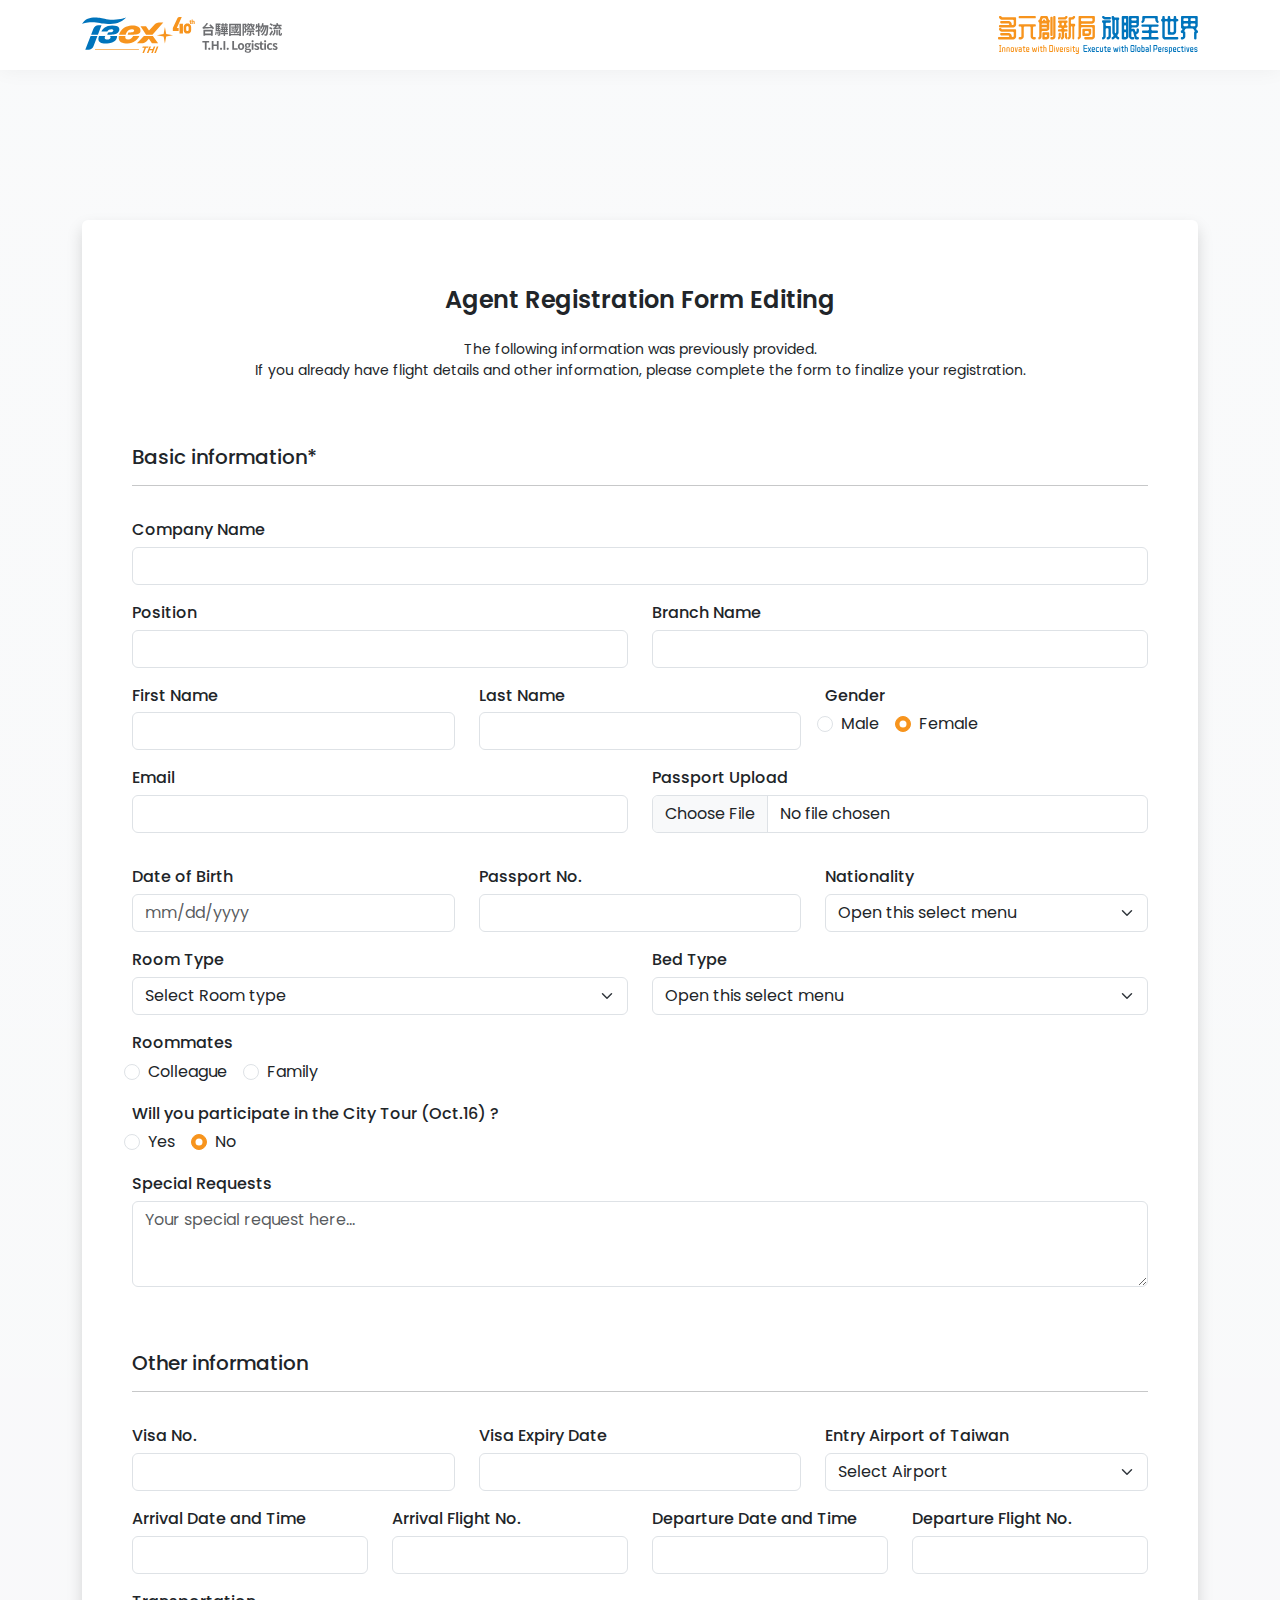
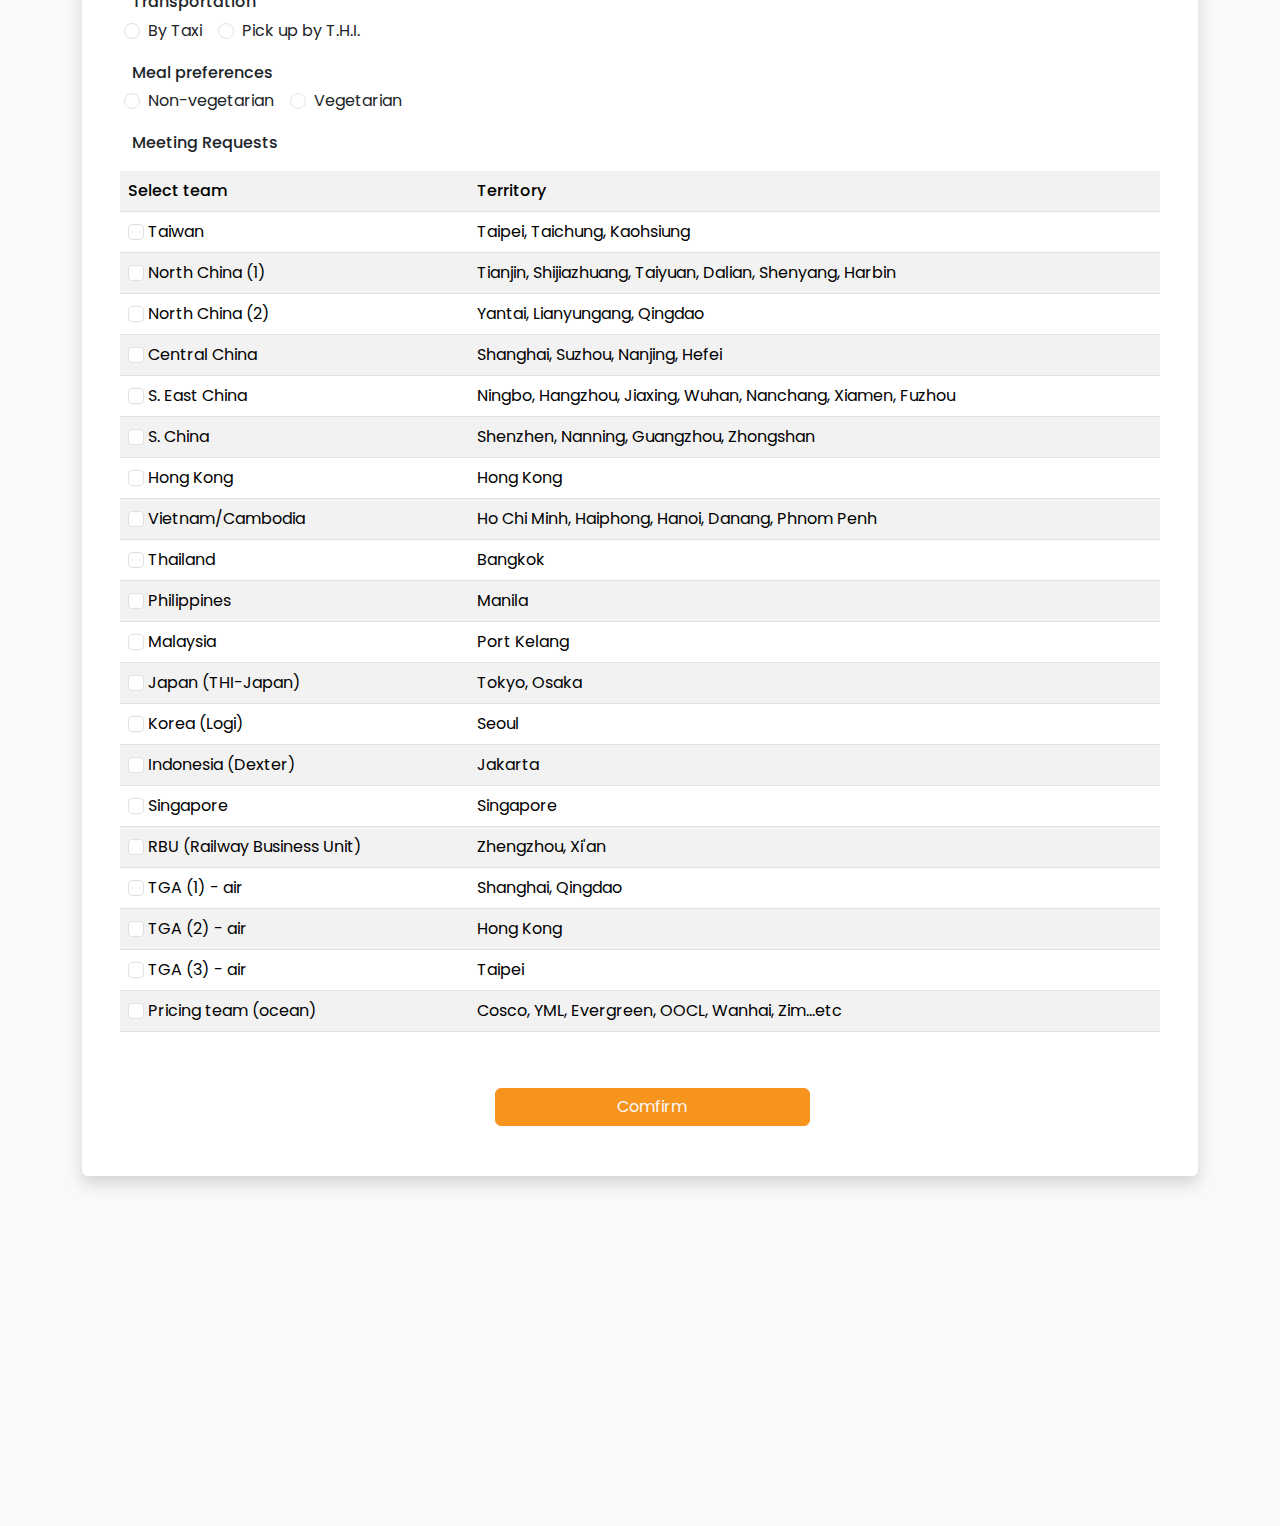
==== editing-1.html @ 72ff4d08 "modify index" ====
<!DOCTYPE html>
<html lang="en">
  <head>
    <meta charset="UTF-8" />
    <meta name="viewport" content="width=device-width, initial-scale=1.0" />
    <title>THI2024 - Agent Registration form</title>
    <!-- fontawesome -->
    <script
      src="https://kit.fontawesome.com/9142318aee.js"
      crossorigin="anonymous"
    ></script>
    <!-- Validate form -->
    <script type="text/javascript" src="plugins/validate.min.js"></script>
    <!-- date picker -->
    <link
      rel="stylesheet"
      href="https://code.jquery.com/ui/1.13.3/themes/base/jquery-ui.css"
    />
    <!-- Bootstrap JS and Popper.js -->
    <script src="https://cdn.jsdelivr.net/npm/@popperjs/core@2.11.6/dist/umd/popper.min.js"></script>
    <script src="https://cdn.jsdelivr.net/npm/bootstrap@5.3.0-alpha1/dist/js/bootstrap.min.js"></script>
    <!-- <link rel="stylesheet" href="/resources/demos/style.css" /> -->
    <script src="https://code.jquery.com/jquery-3.7.1.js"></script>
    <script src="https://code.jquery.com/ui/1.13.3/jquery-ui.js"></script>
    <!-- time picker -->
    <link
      rel="stylesheet"
      href="https://cdnjs.cloudflare.com/ajax/libs/jquery-datetimepicker/2.5.20/jquery.datetimepicker.min.css"
    />
    <script src="https://cdnjs.cloudflare.com/ajax/libs/jquery-datetimepicker/2.5.20/jquery.datetimepicker.full.min.js"></script>

    <!-- custom css -->
    <link rel="stylesheet" href="./style.css" />
    <script src="main.js" defer></script>
  </head>
  <body>
    <div class="wrapperRegis bg-light bg-gradient">
      <!-- Navbar -->
      <nav class="navbar bg-white py-3">
        <div class="container logo">
          <img src="./assets/logo-horizal.svg" alt="" />
          <div class="slogan">
            <img src="assets/slogan.svg" alt="" />
          </div>
        </div>
      </nav>
      <!-- Banner -->
      <div class="banner img-fluid object-fit-cover overflow-hidden">
        <img
          class="w-100"
          src="assets/Snipaste_2024-07-02_11-04-37.png"
          alt=""
        />
      </div>
      <!-- Form -->
      <div class="formSection container position-relative">
        <div class="frame rounded bg-white shadow">
          <!-- title & subtitle -->
          <div class="text">
            <h4 class="fw-semibold text-center pt-3">
              Agent Registration Form Editing
            </h4>
            <p class="text-center small pt-3 text">
              The following information was previously provided. <br />If you
              already have flight details and other information, please complete
              the form to finalize your registration.
            </p>
            <!-- Basic info -->
            <h5 class="pt-5">Basic information*</h5>
            <hr />

            <div class="basicInfo row">
              <!-- companyName -->
              <div class="companyName pt-3">
                <label for="companyName" class="col-12 form-label fw-medium"
                  >Company Name
                  <span
                    id="tooltip1"
                    data-bs-toggle="tooltip"
                    data-bs-placement="right"
                    title="請填寫全名"
                  >
                    <i class="fa-regular fa-circle-question"> </i></span
                ></label>

                <input
                  type="text"
                  id="companyName"
                  class="col-12 form-control"
                  required
                />
              </div>
              <!-- position -->
              <div class="position pt-3 col-12 col-md-6">
                <label for="position" class="form-label fw-medium"
                  >Position
                </label>
                <input type="text" id="position" class="col-12 form-control" />
              </div>
              <!-- Branch Name -->
              <div class="branchName pt-3 col-12 col-md-6 fw-medium">
                <label for="branchName" class="form-label">Branch Name </label>
                <input
                  type="text"
                  id="branchName"
                  class="col-12 form-control"
                  required
                />
              </div>
              <!-- First Name -->
              <div class="firstName pt-3 col-6 col-md-4">
                <label for="firstName" class="form-label fw-medium"
                  >First Name
                </label>
                <input
                  type="text"
                  id="firstName"
                  class="col-12 form-control"
                  required
                />
              </div>
              <!-- Last Name -->
              <div class="lastName pt-3 col-6 col-md-4">
                <label for="lastName" class="form-label fw-medium"
                  >Last Name
                </label>
                <input
                  type="text"
                  id="firstName"
                  class="form-control"
                  required
                />
              </div>
              <!-- Gender -->
              <div class="gender pt-3 col-12 col-md-4">
                <label for="gender" class="form-label fw-medium">Gender </label>

                <div class="d-flex">
                  <div class="form-check px-3">
                    <input
                      class="form-check-input p-1"
                      type="radio"
                      name="gender"
                      id="male"
                    />
                    <label class="form-check-label" for="male"> Male </label>
                  </div>
                  <div class="form-check">
                    <input
                      class="form-check-input p-1"
                      type="radio"
                      name="gender"
                      id="female"
                      checked
                    />
                    <label class="form-check-label" for="female">
                      Female
                    </label>
                  </div>
                </div>
              </div>
              <!-- Email -->
              <div class="email pt-3 col-12 col-md-6">
                <label for="firstName" class="form-label fw-medium"
                  >Email</label
                >
                <input
                  type="email"
                  id="firstName"
                  class="col-12 form-control"
                  required
                />
              </div>
              <!-- Passport Upload -->
              <div class="mb-3 pt-3 col-12 col-md-6">
                <label for="passportUpload" class="form-label fw-medium"
                  >Passport Upload</label
                >
                <input
                  class="form-control"
                  id="passportUpload"
                  type="file"
                  required
                />
              </div>
              <!-- birth -->
              <div class="email pt-3 col-6 col-md-4">
                <label for="birth" class="form-label fw-medium"
                  >Date of Birth</label
                >
                <input
                  type="text"
                  size="20"
                  class="datepicker col-12 form-control"
                  placeholder="mm/dd/yyyy"
                  required
                />
              </div>
              <!-- passport number -->
              <div class="passport pt-3 col-6 col-md-4">
                <label for="passport" class="form-label fw-medium"
                  >Passport No.</label
                >
                <input
                  type="text"
                  id="passport"
                  class="col-12 form-control"
                  required
                />
              </div>
              <!-- nationality -->
              <div class="nationality pt-3 col-12 col-md-4">
                <label for="nationality" class="form-label fw-medium"
                  >Nationality
                </label>
                <select class="form-select" aria-label="Small select example">
                  <option selected>Open this select menu</option>
                  <option value="1">One</option>
                  <option value="2">Two</option>
                  <option value="3">Three</option>
                </select>
              </div>
              <!-- room type -->
              <div class="roomType pt-3 col-12 col-md-6">
                <label for="roomType" class="form-label fw-medium"
                  >Room Type
                </label>
                <select
                  class="form-select form-select"
                  aria-label="Small select example"
                >
                  <option selected>Select Room type</option>
                  <option value="SingleRoomOcean210">
                    Single Room(Ocean View) USD$210
                  </option>
                  <option value="SingleRoomGarden160">
                    Single Room(Garden View) USD$160
                  </option>
                  <option value="SingleRoomOcean420">
                    Single Room(Ocean Suite) USD$420
                  </option>
                  <option value="DoubleRoomOcean230">
                    Double Room(Ocean View) USD$230
                  </option>
                  <option value="DoubleRoomOcean440">
                    Double Room(Ocean Suite) USD$440
                  </option>
                  <option value="TwinRoomGarden180">
                    Twin Room(Garden View) USD$180
                  </option>
                </select>
              </div>
              <!-- bed type -->
              <div class="bedType pt-3 col-12 col-md-6">
                <label for="bedType" class="form-label fw-medium"
                  >Bed Type
                </label>
                <select class="form-select" aria-label="Small select example">
                  <option selected>Open this select menu</option>
                  <option value="OneLargeBed">One Large Bed</option>
                  <option value="TwinBeds">Twin Beds (+USD $60)</option>
                </select>
              </div>
              <!-- roommate -->
              <div class="roommate pt-3 col-12">
                <label for="roommate" class="form-label fw-medium"
                  >Roommates
                </label>
                <div class="d-flex">
                  <div class="form-check px-3">
                    <input
                      class="form-check-input p-1 wrap"
                      type="radio"
                      name="roommate"
                      id="colleague"
                    />
                    <label
                      class="form-check-label noPaddings flex-wrap"
                      for="colleague"
                    >
                      Colleague
                    </label>

                    <div id="colleagueName">
                      <p class="pt-2">
                        <i class="fa-solid fa-circle-exclamation"> </i>
                        Please enter the name on the passport
                      </p>
                      <input
                        class="form-control"
                        type="text"
                        placeholder="Colleague Name"
                      />
                    </div>
                  </div>
                  <div class="form-check">
                    <input
                      class="form-check-input p-1"
                      type="radio"
                      name="roommate"
                      id="family"
                      value="family"
                    />
                    <label
                      class="form-check-label noPaddings flex-wrap"
                      for="family"
                    >
                      Family
                    </label>
                    <a
                      href="#"
                      class="card-link text-primary"
                      data-bs-toggle="modal"
                      data-bs-target="#exampleModal"
                    >
                      <button
                        type="button"
                        class="btn backBtn btn-outline-primary"
                        id="addFamilyBtn"
                        style="display: none"
                      >
                        Add Family
                      </button>
                    </a>

                    <!-- add family - modal -->
                    <div
                      class="modal fade"
                      id="exampleModal"
                      tabindex="-1"
                      aria-labelledby="exampleModalLabel"
                      aria-hidden="true"
                    >
                      <div class="modal-dialog">
                        <div class="modal-content">
                          <div class="modal-header">
                            <button
                              type="button"
                              class="btn-close"
                              data-bs-dismiss="modal"
                              aria-label="Close"
                            ></button>
                          </div>
                          <div class="modal-body p-3">
                            <h2
                              class="modal-title fs-5 text-center pt-3 fw-semibold"
                              id="exampleModalLabel"
                            >
                              Add new family member
                            </h2>
                            <div class="line w-50 mx-auto mt-3"></div>
                            <p class="text-center text-body-tertiary pt-3">
                              Please fill in the information for accompanying
                              family members.
                            </p>
                            <!-- F-First Name -->
                            <div class="firstName pt-3 col-6">
                              <label
                                for="F-firstName"
                                class="form-label fw-medium"
                                >First Name
                              </label>
                              <input
                                type="text"
                                id="F-firstName"
                                class="col-12 form-control"
                                required
                              />
                            </div>
                            <!-- F-Last Name -->
                            <div class="lastName pt-3 col-6">
                              <label
                                for="F-lastName"
                                class="form-label fw-medium"
                                >Last Name
                              </label>
                              <input
                                type="text"
                                id="F-firstName"
                                class="form-control"
                                required
                              />
                            </div>
                            <!-- F-Gender -->
                            <div class="gender pt-3 col-12">
                              <label for="F-gender" class="form-label fw-medium"
                                >Gender
                              </label>

                              <div class="d-flex">
                                <div class="form-check px-3">
                                  <input
                                    class="form-check-input p-1"
                                    type="radio"
                                    name="F-gender"
                                    id="F-male"
                                  />
                                  <label class="form-check-label" for="F-male">
                                    Male
                                  </label>
                                </div>
                                <div class="form-check">
                                  <input
                                    class="form-check-input p-1"
                                    type="radio"
                                    name="F-gender"
                                    id="F-female"
                                  />
                                  <label
                                    class="form-check-label"
                                    for="F-female"
                                  >
                                    Female
                                  </label>
                                </div>
                              </div>
                            </div>
                            <!-- F-Email -->
                            <div class="email pt-3 col-12 col-md-6">
                              <label
                                for="F-firstName"
                                class="form-label fw-medium"
                                >Email</label
                              >
                              <input
                                type="email"
                                id="F-firstName"
                                class="col-12 form-control"
                                required
                              />
                            </div>
                            <!-- F-Passport Upload -->
                            <div class="mb-3 pt-3 col-12">
                              <label
                                for="F-passportUpload"
                                class="form-label fw-medium"
                                >Passport Upload</label
                              >
                              <input
                                class="form-control"
                                id="F-passportUpload"
                                type="file"
                                required
                              />
                            </div>
                            <!-- F-birth -->
                            <div class="email pt-3 col-12">
                              <label for="F-birth" class="form-label fw-medium"
                                >Date of Birth</label
                              >
                              <input
                                type="text"
                                size="20"
                                class="datepicker col-12 form-control"
                                placeholder="mm/dd/yyyy"
                                required
                              />
                            </div>
                            <!-- F-passport number -->
                            <div class="passport pt-3 col-6 col-md-4">
                              <label
                                for="F-passport"
                                class="form-label fw-medium"
                                >Passport No.</label
                              >
                              <input
                                type="text"
                                id="F-passport"
                                class="col-12 form-control"
                                required
                              />
                            </div>
                            <!-- F-nationality -->
                            <div class="nationality pt-3 col-12 col-md-4">
                              <label
                                for="F-nationality"
                                class="form-label fw-medium"
                                >Nationality
                              </label>
                              <select
                                class="form-select"
                                aria-label="Small select example"
                              >
                                <option selected>Open this select menu</option>
                                <option value="1">One</option>
                                <option value="2">Two</option>
                                <option value="3">Three</option>
                              </select>
                            </div>
                            <!-- F-participate -->
                            <div class="participate pt-3 col-12">
                              <label
                                for="F-participate"
                                class="form-label fw-medium"
                                >Will you participate in the City Tour (Oct.16)
                                ?
                              </label>

                              <div class="d-flex">
                                <div class="form-check px-3">
                                  <input
                                    class="form-check-input p-1"
                                    type="radio"
                                    name="F-participate"
                                    id="F-radioYes"
                                  />
                                  <label
                                    class="form-check-label noPaddings"
                                    for="F-radioYes"
                                  >
                                    Yes
                                  </label>
                                </div>
                                <div class="form-check">
                                  <input
                                    class="form-check-input p-1"
                                    type="radio"
                                    name="F-participate"
                                    id="F-radioNo"
                                  />
                                  <label
                                    class="form-check-label noPaddings"
                                    for="F-radioNo"
                                  >
                                    No
                                  </label>
                                </div>
                              </div>
                            </div>

                            <!-- F-request -->
                            <div class="mb-3 pt-3">
                              <label
                                for="F-exampleFormControlTextarea1"
                                class="form-label fw-medium"
                                >Special Requests</label
                              >
                              <textarea
                                class="form-control"
                                id="F-exampleFormControlTextarea1"
                                rows="3"
                                placeholder="Your special request here..."
                              ></textarea>
                            </div>
                            <!-- F-Visa no. -->
                            <div class="visanum pt-3 col-12 col-md-4">
                              <label
                                for="F-visaNum"
                                class="form-label fw-medium"
                                >Visa No.
                              </label>
                              <input
                                type="text"
                                id="F-visaNum"
                                class="form-control"
                              />
                            </div>
                            <!-- F-Visa expiration -->
                            <div class="expiration pt-3 col-6 col-md-4">
                              <label
                                for="F-visaExpiration"
                                class="form-label fw-medium"
                                >Visa Expiry Date</label
                              >
                              <input
                                type="text"
                                id="F-visaExpiration"
                                size="20"
                                class="form-control datepicker"
                              />
                            </div>
                            <!-- F-Entry airport of Vietnam immigration -->
                            <div class="nationality pt-3 col-12">
                              <label
                                for="F-entryAirport"
                                class="form-label fw-medium"
                                >Entry Airport of Taiwan</label
                              >
                              <select
                                id="F-entryAirport"
                                class="form-select"
                                aria-label="Small select example"
                              >
                                <option selected>Select Airport</option>
                                <option value="TPE">
                                  TPE: TAIPEI-CHIANG KAI SHEK
                                </option>
                                <option value="TSA">
                                  TSA: UNG SHAN - TAIPEI CITY
                                </option>
                              </select>
                            </div>
                            <!-- F-arrival date and time-->
                            <div class="arrivalTime pt-3 col-12">
                              <label
                                for="F-arrivalDateTime"
                                class="form-label w-100 fw-medium"
                                >Arrival Date and Time</label
                              >
                              <input
                                class="form-control datetimepicker"
                                type="text"
                              />
                            </div>
                            <!-- arrival flight no.-->
                            <div class="arrival pt-3 col-12">
                              <label
                                for="F-arrivalFlight"
                                class="form-label fw-medium"
                                >Arrival Flight No.</label
                              >
                              <input
                                type="text"
                                id="F-arrivalFlight"
                                size="20"
                                class="form-control"
                              />
                            </div>
                            <!-- Departure date and time-->
                            <div class="departureTime pt-3 col-12">
                              <label
                                for="F-departureDateTime"
                                class="form-label fw-medium"
                                >Departure Date and Time</label
                              >
                              <input
                                type="text"
                                id="F-departureDateTime"
                                class="form-control datetimepicker"
                              />
                            </div>
                            <!-- Departure flight no.-->
                            <div class="departure pt-3 col-12">
                              <label
                                for="F-departureFlight"
                                class="form-label w-100 fw-medium"
                                >Departure Flight No.</label
                              >
                              <input
                                type="text"
                                id="F-departureFlight"
                                size="20"
                                class="form-control"
                              />
                            </div>
                            <!-- transportation options-->
                            <div class="transportation pt-3 col-12">
                              <label
                                for="F-transportation"
                                class="form-label fw-medium"
                                >Transportation</label
                              >
                              <span
                                id="F-tooltip1"
                                data-bs-toggle="tooltip"
                                data-bs-placement="right"
                                title="It usually takes about 20 minutes from Da Nang Airport to Resort by taxi."
                              >
                                <i class="fa-regular fa-circle-question"></i>
                              </span>

                              <div class="d-flex">
                                <div class="form-check px-3">
                                  <input
                                    class="form-check-input p-1"
                                    type="radio"
                                    name="F-transportation"
                                    id="F-taxi"
                                  />
                                  <label
                                    class="form-check-label noPaddings"
                                    for="F-taxi"
                                    >By Taxi</label
                                  >
                                </div>
                                <div class="form-check">
                                  <input
                                    class="form-check-input p-1"
                                    type="radio"
                                    name="F-transportation"
                                    id="F-THI"
                                  />
                                  <label
                                    class="form-check-label noPaddings"
                                    for="F-THI"
                                    >Pick up by T.H.I.</label
                                  >
                                </div>
                              </div>
                            </div>

                            <!-- Meal preferences-->
                            <div class="transportation pt-3 col-12">
                              <label
                                for="F-transportation fw-medium"
                                class="form-label fw-medium"
                                >Meal preferences</label
                              >
                              <div class="d-flex">
                                <div class="form-check px-3">
                                  <input
                                    class="form-check-input p-1"
                                    type="radio"
                                    name="F-mealPreferences"
                                    id="F-nonVegetarian"
                                  />
                                  <label
                                    class="form-check-label noPaddings"
                                    for="F-nonVegetarian"
                                    >Non-vegetarian</label
                                  >
                                </div>
                                <div class="form-check">
                                  <input
                                    class="form-check-input p-1"
                                    type="radio"
                                    name="F-mealPreferences"
                                    id="F-vegetarian"
                                  />
                                  <label
                                    class="form-check-label noPaddings"
                                    for="F-vegetarian"
                                    >Vegetarian</label
                                  >
                                </div>
                              </div>
                            </div>
                          </div>
                          <div class="modal-footer">
                            <button
                              type="button"
                              class="btn btn-secondary text-white"
                              data-bs-dismiss="modal"
                            >
                              Close
                            </button>
                            <button
                              type="button"
                              class="btn btn-primary text-white"
                            >
                              Add
                            </button>
                          </div>
                        </div>
                      </div>
                    </div>
                  </div>
                </div>
              </div>

              <!-- participate -->
              <div class="participate pt-3 col-12">
                <label for="participate" class="form-label fw-medium"
                  >Will you participate in the City Tour (Oct.16) ?
                </label>

                <div class="d-flex">
                  <div class="form-check px-3">
                    <input
                      class="form-check-input p-1"
                      type="radio"
                      name="participate"
                      id="radioYes"
                    />
                    <label class="form-check-label noPaddings" for="radioYes">
                      Yes
                    </label>
                  </div>
                  <div class="form-check">
                    <input
                      class="form-check-input p-1"
                      type="radio"
                      name="participate"
                      id="radioNo"
                      checked
                    />
                    <label class="form-check-label noPaddings" for="radioNo">
                      No
                    </label>
                  </div>
                </div>
              </div>

              <!-- request -->
              <div class="mb-3 pt-3">
                <label
                  for="exampleFormControlTextarea1"
                  class="form-label fw-medium"
                  >Special Requests</label
                >
                <textarea
                  class="form-control"
                  id="exampleFormControlTextarea1"
                  rows="3"
                  placeholder="Your special request here..."
                ></textarea>
              </div>
            </div>
          </div>
          <!-- other info -->
          <div class="text">
            <!-- progress -->
            <!-- Other info -->
            <h5 class="pt-5">Other information</h5>
            <hr />
            <div class="otherInfo row">
              <!-- Visa no. -->
              <div class="visanum pt-3 col-12 col-md-4">
                <label for="visaNum" class="form-label fw-medium"
                  >Visa No.
                </label>
                <input type="text" id="visaNum" class="form-control" />
              </div>
              <!-- Visa expiration -->
              <div class="expiration pt-3 col-6 col-md-4">
                <label for="visaExpiration" class="form-label fw-medium"
                  >Visa Expiry Date</label
                >
                <input
                  type="text"
                  id="visaExpiration"
                  size="20"
                  class="form-control datepicker"
                />
              </div>
              <!-- Entry airport of Vietnam immigration -->
              <div class="nationality pt-3 col-12 col-md-4">
                <label for="entryAirport" class="form-label fw-medium"
                  >Entry Airport of Taiwan</label
                >
                <select
                  id="entryAirport"
                  class="form-select"
                  aria-label="Small select example"
                >
                  <option selected>Select Airport</option>
                  <option value="TPE">TPE: TAIPEI-CHIANG KAI SHEK</option>
                  <option value="TSA">TSA: UNG SHAN - TAIPEI CITY</option>
                </select>
              </div>
              <!-- arrival date and time-->
              <div class="arrivalTime pt-3 col-6 col-lg-3">
                <label for="arrivalDateTime" class="form-label w-100 fw-medium"
                  >Arrival Date and Time</label
                >
                <input
                  class="form-control datetimepicker"
                  type="text"
                  class="form-control"
                />
              </div>
              <!-- arrival flight no.-->
              <div class="arrival pt-3 col-6 col-lg-3">
                <label for="arrivalFlight" class="form-label fw-medium"
                  >Arrival Flight No.</label
                >
                <input
                  type="text"
                  id="arrivalFlight"
                  size="20"
                  class="form-control"
                />
              </div>
              <!-- Departure date and time-->
              <div class="departureTime pt-3 col-6 col-lg-3">
                <label for="departureDateTime" class="form-label fw-medium"
                  >Departure Date and Time</label
                >
                <input
                  type="text"
                  id="departureDateTime"
                  class="form-control datetimepicker"
                />
              </div>
              <!-- Departure flight no.-->
              <div class="departure pt-3 col-6 col-lg-3">
                <label for="departureFlight" class="form-label w-100 fw-medium"
                  >Departure Flight No.</label
                >
                <input
                  type="text"
                  id="departureFlight"
                  size="20"
                  class="form-control"
                />
              </div>
              <!-- transportation options-->
              <div class="transportation pt-3 col-12">
                <label for="transportation" class="form-label fw-medium"
                  >Transportation</label
                >
                <span
                  id="tooltip1"
                  data-bs-toggle="tooltip"
                  data-bs-placement="right"
                  title="It usually takes about 20 minutes from Da Nang Airport to Resort by taxi."
                >
                  <i class="fa-regular fa-circle-question"></i>
                </span>

                <div class="d-flex">
                  <div class="form-check px-3">
                    <input
                      class="form-check-input p-1"
                      type="radio"
                      name="transportation"
                      id="taxi"
                    />
                    <label class="form-check-label noPaddings" for="taxi"
                      >By Taxi</label
                    >
                  </div>
                  <div class="form-check">
                    <input
                      class="form-check-input p-1"
                      type="radio"
                      name="transportation"
                      id="THI"
                    />
                    <label class="form-check-label noPaddings" for="THI"
                      >Pick up by T.H.I.</label
                    >
                  </div>
                </div>
              </div>

              <!-- Meal preferences-->
              <div class="transportation pt-3 col-12">
                <label
                  for="transportation fw-medium"
                  class="form-label fw-medium"
                  >Meal preferences</label
                >
                <div class="d-flex">
                  <div class="form-check px-3">
                    <input
                      class="form-check-input p-1"
                      type="radio"
                      name="mealPreferences"
                      id="nonVegetarian"
                    />
                    <label
                      class="form-check-label noPaddings"
                      for="nonVegetarian"
                      >Non-vegetarian</label
                    >
                  </div>
                  <div class="form-check">
                    <input
                      class="form-check-input p-1"
                      type="radio"
                      name="mealPreferences"
                      id="vegetarian"
                    />
                    <label class="form-check-label noPaddings" for="vegetarian"
                      >Vegetarian</label
                    >
                  </div>
                </div>
              </div>
              <!-- Meeting Requests-->

              <p class="pt-3 col-12 fw-medium">Meeting Requests</p>
              <table class="MeetingRequests table table-striped mb-5">
                <tr>
                  <th class="fw-medium">Select team</th>
                  <th class="fw-medium">Territory</th>
                </tr>
                <tr>
                  <td>
                    <label class="checkbox-label">
                      <input
                        class="form-check-input"
                        type="checkbox"
                        name="team"
                        value="Taiwan"
                      />
                      Taiwan
                    </label>
                  </td>
                  <td>Taipei, Taichung, Kaohsiung</td>
                </tr>
                <tr>
                  <td>
                    <label class="checkbox-label">
                      <input
                        class="form-check-input"
                        type="checkbox"
                        name="team"
                        value="North China (1)"
                      />
                      North China (1)
                    </label>
                  </td>
                  <td>
                    Tianjin, Shijiazhuang, Taiyuan, Dalian, Shenyang, Harbin
                  </td>
                </tr>
                <tr>
                  <td>
                    <label class="checkbox-label inp-cbx">
                      <input
                        class="form-check-input"
                        type="checkbox"
                        name="team"
                        value="North China (2)"
                      />
                      North China (2)
                    </label>
                  </td>
                  <td>Yantai, Lianyungang, Qingdao</td>
                </tr>
                <tr>
                  <td>
                    <label class="checkbox-label">
                      <input
                        class="form-check-input"
                        type="checkbox"
                        name="team"
                        value="Central China"
                      />
                      Central China
                    </label>
                  </td>
                  <td>Shanghai, Suzhou, Nanjing, Hefei</td>
                </tr>
                <tr>
                  <td>
                    <label class="checkbox-label">
                      <input
                        class="form-check-input"
                        type="checkbox"
                        name="team"
                        value="S. East China"
                      />
                      S. East China
                    </label>
                  </td>
                  <td>
                    Ningbo, Hangzhou, Jiaxing, Wuhan, Nanchang, Xiamen, Fuzhou
                  </td>
                </tr>
                <tr>
                  <td>
                    <label class="checkbox-label">
                      <input
                        class="form-check-input"
                        type="checkbox"
                        name="team"
                        value="S. China"
                      />
                      S. China
                    </label>
                  </td>
                  <td>Shenzhen, Nanning, Guangzhou, Zhongshan</td>
                </tr>
                <tr>
                  <td>
                    <label class="checkbox-label">
                      <input
                        class="form-check-input"
                        type="checkbox"
                        name="team"
                        value="Hong Kong"
                      />
                      Hong Kong
                    </label>
                  </td>
                  <td>Hong Kong</td>
                </tr>
                <tr>
                  <td>
                    <label class="checkbox-label">
                      <input
                        class="form-check-input"
                        type="checkbox"
                        name="team"
                        value="Vietnam/Cambodia"
                      />
                      Vietnam/Cambodia
                    </label>
                  </td>
                  <td>Ho Chi Minh, Haiphong, Hanoi, Danang, Phnom Penh</td>
                </tr>
                <tr>
                  <td>
                    <label class="checkbox-label">
                      <input
                        class="form-check-input"
                        type="checkbox"
                        name="team"
                        value="Thailand"
                      />
                      Thailand
                    </label>
                  </td>
                  <td>Bangkok</td>
                </tr>
                <tr>
                  <td>
                    <label class="checkbox-label">
                      <input
                        class="form-check-input"
                        type="checkbox"
                        name="team"
                        value="Philippines"
                      />
                      Philippines
                    </label>
                  </td>
                  <td>Manila</td>
                </tr>
                <tr>
                  <td>
                    <label class="checkbox-label">
                      <input
                        class="form-check-input"
                        type="checkbox"
                        name="team"
                        value="Malaysia"
                      />
                      Malaysia
                    </label>
                  </td>
                  <td>Port Kelang</td>
                </tr>
                <tr>
                  <td>
                    <label class="checkbox-label">
                      <input
                        class="form-check-input"
                        type="checkbox"
                        name="team"
                        value="Japan (THI-Japan)"
                      />
                      Japan (THI-Japan)
                    </label>
                  </td>
                  <td>Tokyo, Osaka</td>
                </tr>
                <tr>
                  <td>
                    <label class="checkbox-label">
                      <input
                        class="form-check-input"
                        type="checkbox"
                        name="team"
                        value="Korea (Logi)"
                      />
                      Korea (Logi)
                    </label>
                  </td>
                  <td>Seoul</td>
                </tr>
                <tr>
                  <td>
                    <label class="checkbox-label">
                      <input
                        class="form-check-input"
                        type="checkbox"
                        name="team"
                        value="Indonesia (Dexter)"
                      />
                      Indonesia (Dexter)
                    </label>
                  </td>
                  <td>Jakarta</td>
                </tr>
                <tr>
                  <td>
                    <label class="checkbox-label">
                      <input
                        class="form-check-input"
                        type="checkbox"
                        name="team"
                        value="Singapore"
                      />
                      Singapore
                    </label>
                  </td>
                  <td>Singapore</td>
                </tr>
                <tr>
                  <td>
                    <label class="checkbox-label">
                      <input
                        class="form-check-input"
                        type="checkbox"
                        name="team"
                        value="RBU (Railway Business Unit)"
                      />
                      RBU (Railway Business Unit)
                    </label>
                  </td>
                  <td>Zhengzhou, Xi'an</td>
                </tr>
                <tr>
                  <td>
                    <label class="checkbox-label">
                      <input
                        class="form-check-input"
                        type="checkbox"
                        name="team"
                        value="TGA (1) - air"
                      />
                      TGA (1) - air
                    </label>
                  </td>
                  <td>Shanghai, Qingdao</td>
                </tr>
                <tr>
                  <td>
                    <label class="checkbox-label">
                      <input
                        class="form-check-input"
                        type="checkbox"
                        name="team"
                        value="TGA (2) - air"
                      />
                      TGA (2) - air
                    </label>
                  </td>
                  <td>Hong Kong</td>
                </tr>
                <tr>
                  <td>
                    <label class="checkbox-label">
                      <input
                        class="form-check-input"
                        type="checkbox"
                        name="team"
                        value="TGA (3) - air"
                      />
                      TGA (3) - air
                    </label>
                  </td>
                  <td>Taipei</td>
                </tr>
                <tr>
                  <td>
                    <label class="checkbox-label">
                      <input
                        class="form-check-input"
                        type="checkbox"
                        name="team"
                        value="Pricing team (ocean)"
                      />
                      Pricing team (ocean)
                    </label>
                  </td>
                  <td>Cosco, YML, Evergreen, OOCL, Wanhai, Zim...etc</td>
                </tr>
              </table>
              <!-- btn - continue -->
              <a
                class="links"
                href="register-website-agent-registration-3.html"
                ><button
                  type="button"
                  class="allBtn mx-auto btn btn-primary text-light mt-2 col-12"
                >
                  Comfirm
                </button></a
              >
            </div>
            <!-- learn more - APP -->
            <div
              class="modal fade"
              id="exampleModal"
              tabindex="-1"
              aria-labelledby="exampleModalLabel"
              aria-hidden="true"
            >
              <div class="modal-dialog">
                <div class="modal-content">
                  <div class="modal-header">
                    <button
                      type="button"
                      class="btn-close"
                      data-bs-dismiss="modal"
                      aria-label="Close"
                    ></button>
                  </div>
                  <div class="modal-body p-3">
                    <h1
                      class="modal-title fs-5 text-center pt-3 fw-semibold"
                      id="exampleModalLabel"
                    >
                      Confirm submission of the form?
                    </h1>
                    <p class="text-center text-body-tertiary pt-3"></p>
                    <div class="d-flex gap-2 pb-4">
                      <button
                        class="backBtn w-50 mx-auto btn btn-outline-primary mt-2 col-2"
                        type="button"
                        data-bs-dismiss="modal"
                        aria-label="Close"
                      >
                        Back
                      </button>

                      <a class="links" href="editing-2.html"
                        ><button
                          type="button"
                          class="mx-auto btn btn-primary text-light mt-2 col-12"
                        >
                          Submit
                        </button></a
                      >
                    </div>
                  </div>
                </div>
              </div>
            </div>
          </div>
        </div>
      </div>
    </div>
  </body>
</html>
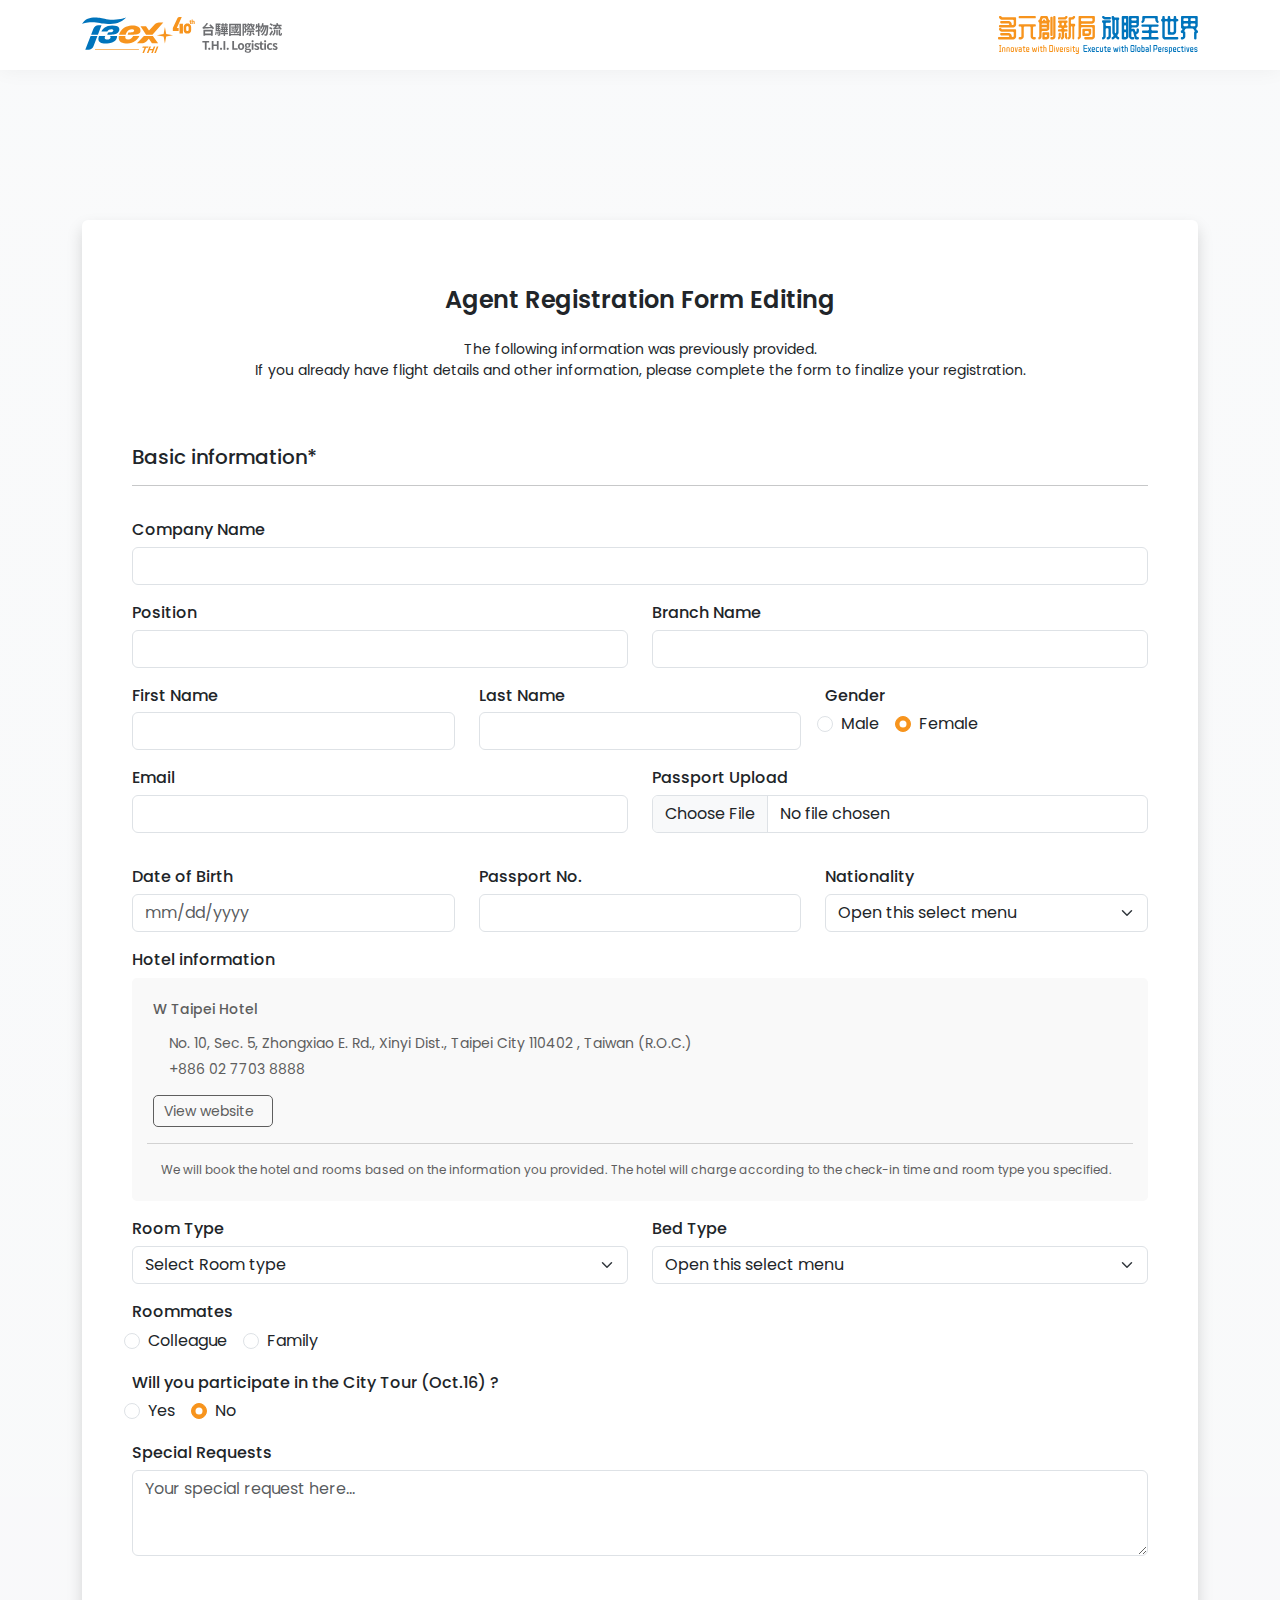
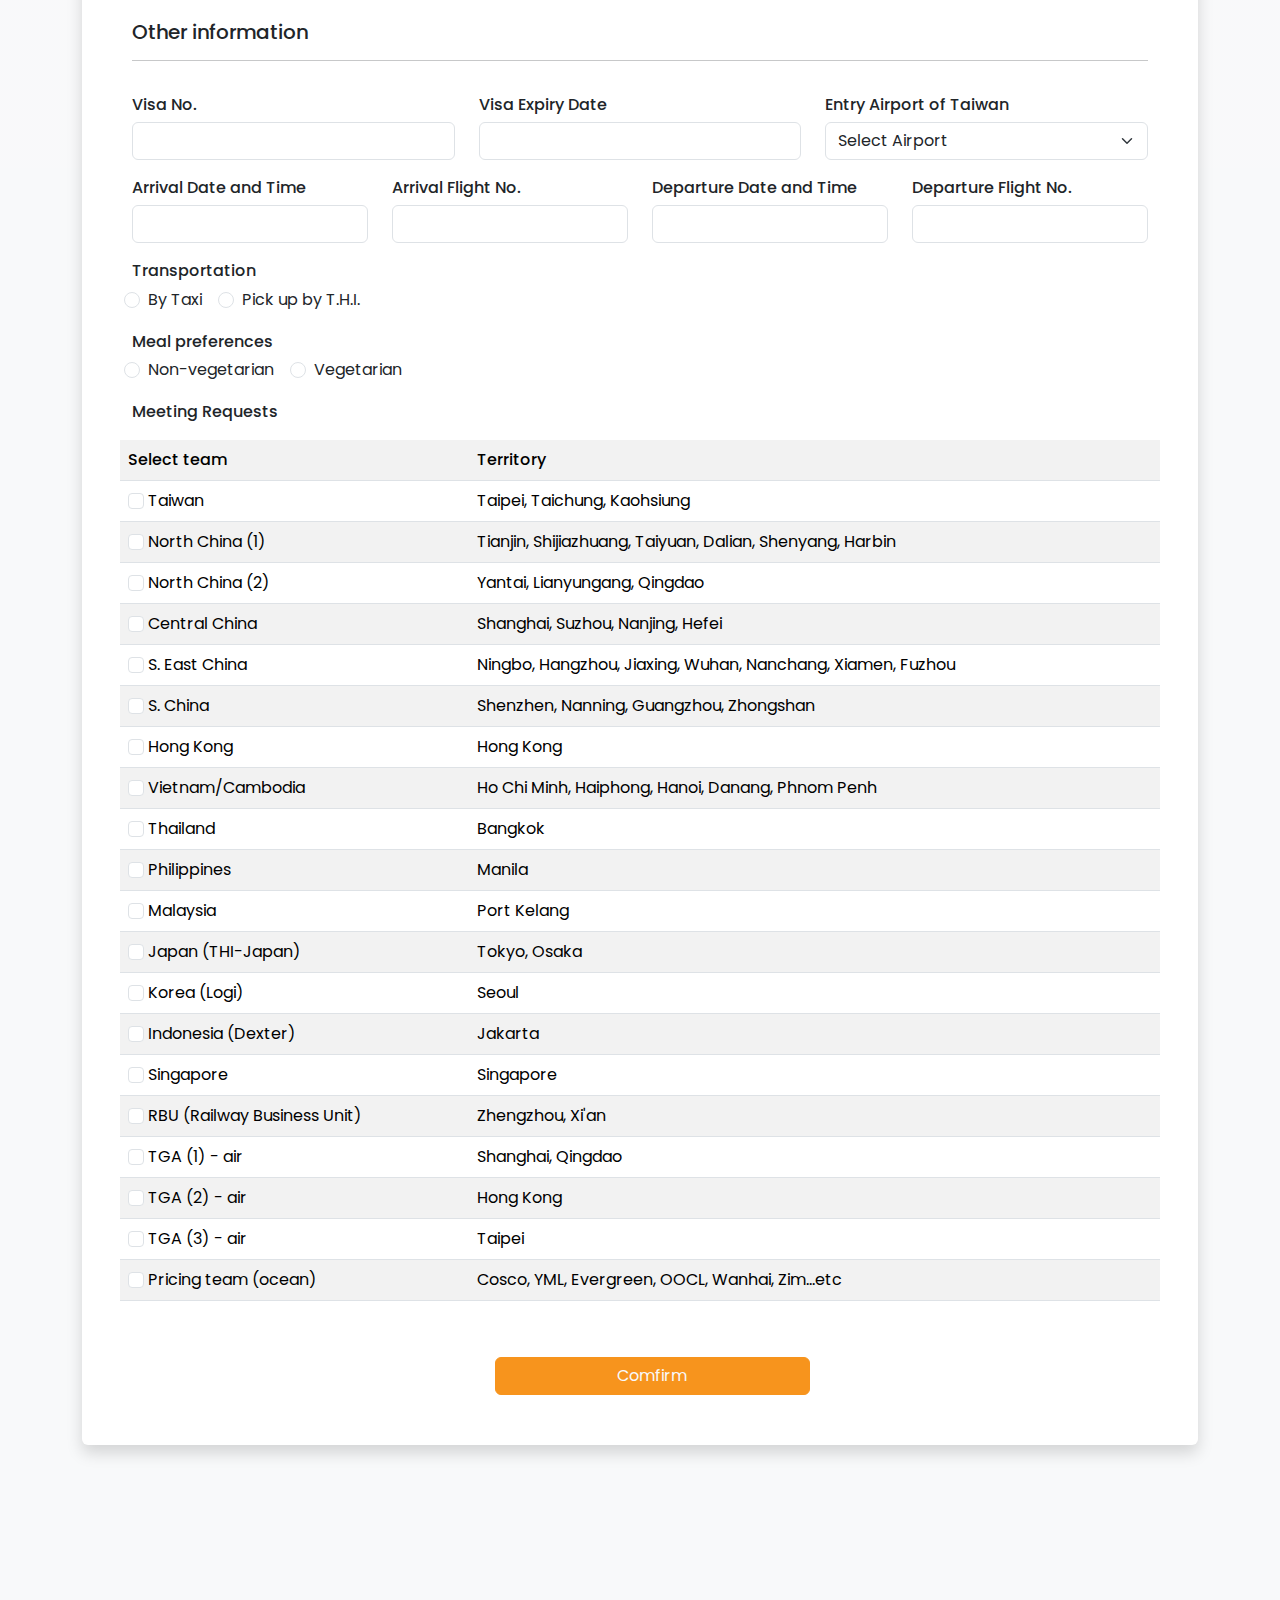
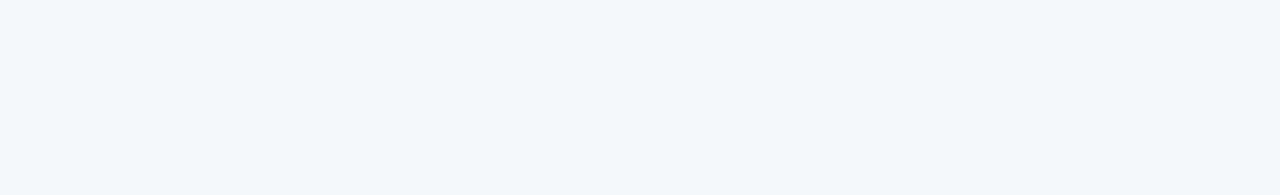
==== commit 19b17235: "adding information of hotel" ====
--- a/editing-1.html
+++ b/editing-1.html
@@ -28,7 +28,19 @@
       href="https://cdnjs.cloudflare.com/ajax/libs/jquery-datetimepicker/2.5.20/jquery.datetimepicker.min.css"
     />
     <script src="https://cdnjs.cloudflare.com/ajax/libs/jquery-datetimepicker/2.5.20/jquery.datetimepicker.full.min.js"></script>
-
+    <script
+      src="https://cdnjs.cloudflare.com/ajax/libs/layui/2.9.14/layui.js"
+      integrity="sha512-atGK5XdUVO4syaFNK47RNn70V3ToFBZLGyyEqtjmmnr+WnOdGJKQX73OEdKhpjbpWvqx+1+BpXvJVufNJXRbhQ=="
+      crossorigin="anonymous"
+      referrerpolicy="no-referrer"
+    ></script>
+    <link
+      rel="stylesheet"
+      href="https://cdnjs.cloudflare.com/ajax/libs/layui/2.9.14/css/layui.css"
+      integrity="sha512-YL3el60sSycKIM/ld2Vf1bD4qd3JvBJ0+y4Ra/rOdZrin7FC+ng3JSu2yGHddZ6m+npECxE4BCw76sGnH9PyWw=="
+      crossorigin="anonymous"
+      referrerpolicy="no-referrer"
+    />
     <!-- custom css -->
     <link rel="stylesheet" href="./style.css" />
     <script src="main.js" defer></script>
@@ -220,6 +232,29 @@
                   <option value="3">Three</option>
                 </select>
               </div>
+              <!-- Hotel info -->
+              <div class="pt-3 col-12 col-md-12 fw-medium">
+                <p>Hotel information</p>
+                <div class="hotelframe">
+                  <p class="fw-medium pb-2">W Taipei Hotel</p>
+                  <p>
+                    <i class="fa-solid fa-location-dot pe-3"></i>No. 10, Sec. 5,
+                    Zhongxiao E. Rd., Xinyi Dist., Taipei City 110402 , Taiwan
+                    (R.O.C.)
+                  </p>
+                  <p>
+                    <i class="fa-solid fa-phone-flip pe-3"></i>+886 02 7703 8888
+                  </p>
+                  <a href="#"><p class="viewBtn mt-3">View website</p></a>
+                  <hr />
+                  <p style="font-size: 12px">
+                    <i class="fa-solid fa-circle-exclamation pe-2"></i>We will
+                    book the hotel and rooms based on the information you
+                    provided. The hotel will charge according to the check-in
+                    time and room type you specified.
+                  </p>
+                </div>
+              </div>
               <!-- room type -->
               <div class="roomType pt-3 col-12 col-md-6">
                 <label for="roomType" class="form-label fw-medium"
@@ -591,14 +626,15 @@
                               </select>
                             </div>
                             <!-- F-arrival date and time-->
-                            <div class="arrivalTime pt-3 col-12">
-                              <label
-                                for="F-arrivalDateTime"
+                            <div class="arrivalTime pt-3 col-6 col-lg-3">
+                              <label
+                                for="arrivalDateTime"
                                 class="form-label w-100 fw-medium"
                                 >Arrival Date and Time</label
                               >
                               <input
-                                class="form-control datetimepicker"
+                                id="datetime"
+                                class="form-control"
                                 type="text"
                               />
                             </div>
@@ -617,16 +653,16 @@
                               />
                             </div>
                             <!-- Departure date and time-->
-                            <div class="departureTime pt-3 col-12">
-                              <label
-                                for="F-departureDateTime"
+                            <div class="DepartureTime pt-3 col-6 col-lg-3">
+                              <label
+                                for="departureDateTime"
                                 class="form-label fw-medium"
                                 >Departure Date and Time</label
                               >
                               <input
                                 type="text"
-                                id="F-departureDateTime"
-                                class="form-control datetimepicker"
+                                id="datetime"
+                                class="form-control"
                               />
                             </div>
                             <!-- Departure flight no.-->
@@ -843,11 +879,7 @@
                 <label for="arrivalDateTime" class="form-label w-100 fw-medium"
                   >Arrival Date and Time</label
                 >
-                <input
-                  class="form-control datetimepicker"
-                  type="text"
-                  class="form-control"
-                />
+                <input id="datetime" class="form-control" type="text" />
               </div>
               <!-- arrival flight no.-->
               <div class="arrival pt-3 col-6 col-lg-3">
@@ -862,15 +894,11 @@
                 />
               </div>
               <!-- Departure date and time-->
-              <div class="departureTime pt-3 col-6 col-lg-3">
+              <div class="DepartureTime pt-3 col-6 col-lg-3">
                 <label for="departureDateTime" class="form-label fw-medium"
                   >Departure Date and Time</label
                 >
-                <input
-                  type="text"
-                  id="departureDateTime"
-                  class="form-control datetimepicker"
-                />
+                <input type="text" id="datetime" class="form-control" />
               </div>
               <!-- Departure flight no.-->
               <div class="departure pt-3 col-6 col-lg-3">
@@ -1252,9 +1280,7 @@
                 </tr>
               </table>
               <!-- btn - continue -->
-              <a
-                class="links"
-                href="register-website-agent-registration-3.html"
+              <a class="links" href="register-website-agent-registration-3.html"
                 ><button
                   type="button"
                   class="allBtn mx-auto btn btn-primary text-light mt-2 col-12"
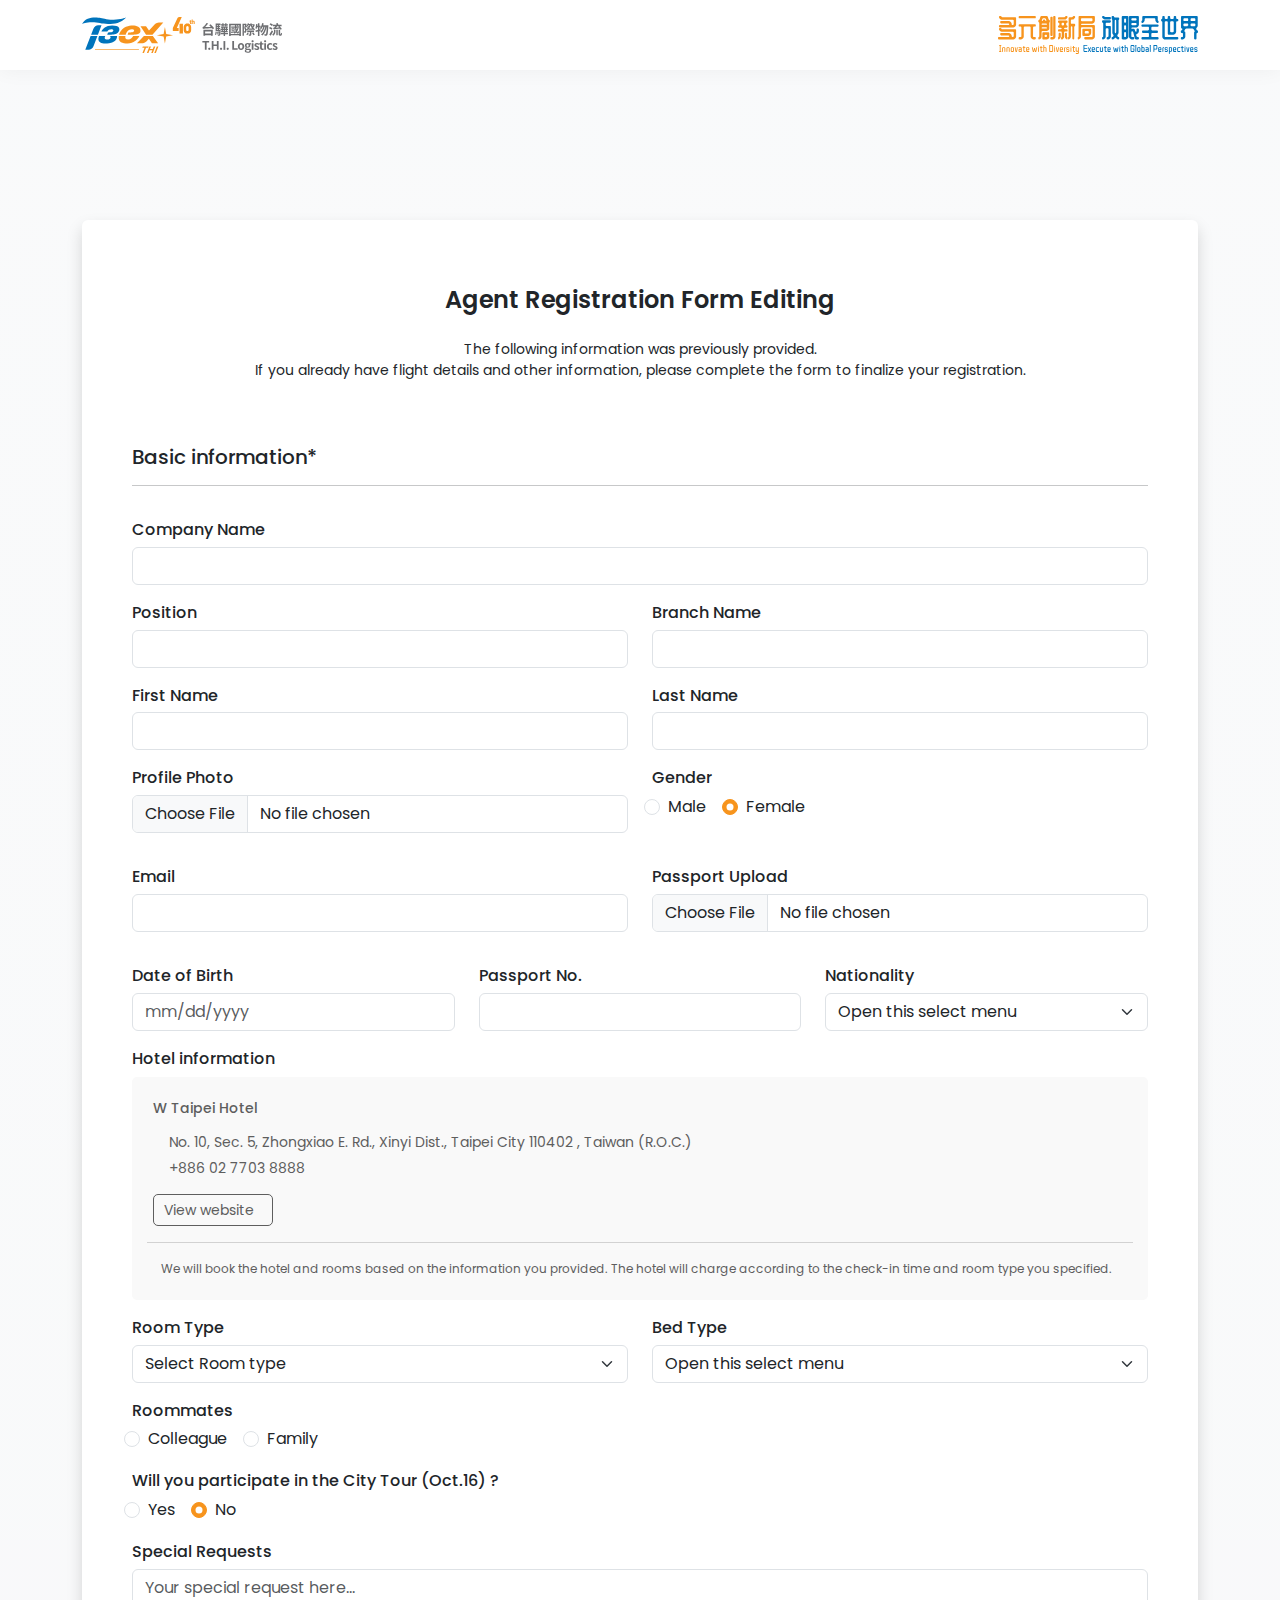
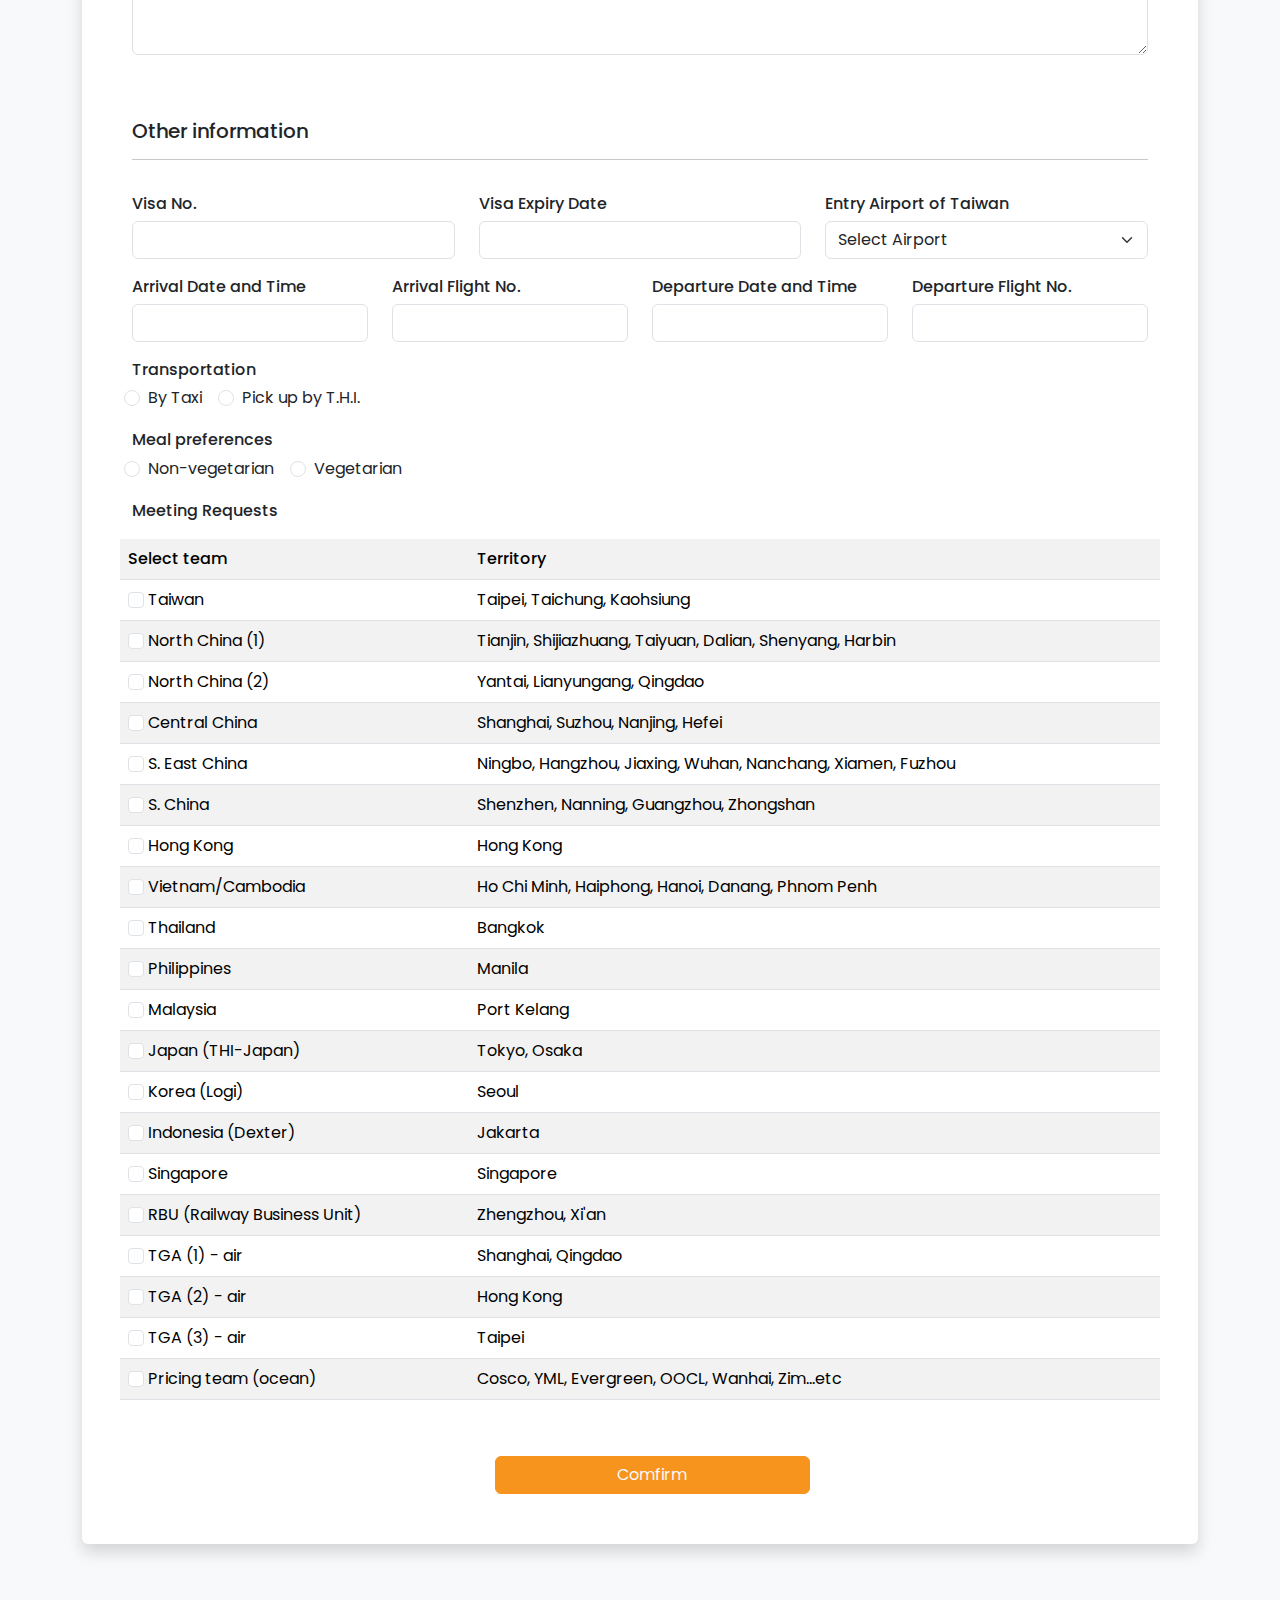
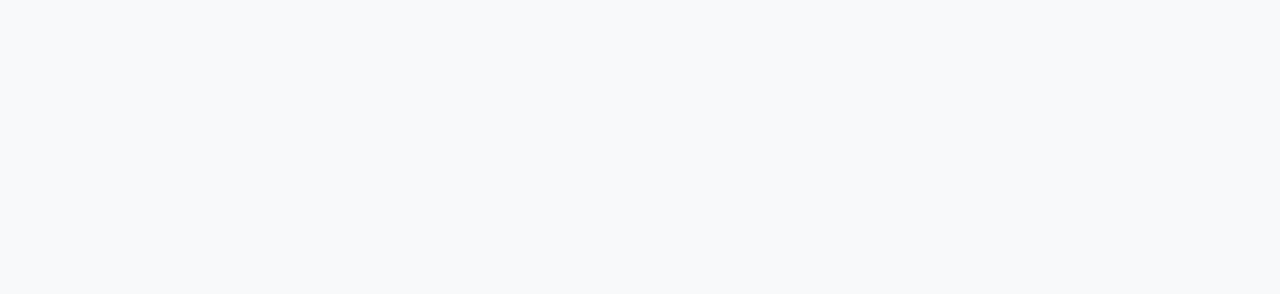
==== commit 8be6e58e: "adding profile photo" ====
--- a/editing-1.html
+++ b/editing-1.html
@@ -120,7 +120,7 @@
                 />
               </div>
               <!-- First Name -->
-              <div class="firstName pt-3 col-6 col-md-4">
+              <div class="firstName pt-3 col-6">
                 <label for="firstName" class="form-label fw-medium"
                   >First Name
                 </label>
@@ -132,7 +132,7 @@
                 />
               </div>
               <!-- Last Name -->
-              <div class="lastName pt-3 col-6 col-md-4">
+              <div class="lastName pt-3 col-6">
                 <label for="lastName" class="form-label fw-medium"
                   >Last Name
                 </label>
@@ -140,6 +140,18 @@
                   type="text"
                   id="firstName"
                   class="form-control"
+                  required
+                />
+              </div>
+              <!-- Photo upload -->
+              <div class="mb-3 pt-3 col-12 col-md-6">
+                <label for="photoUpload" class="form-label fw-medium"
+                  >Profile Photo</label
+                >
+                <input
+                  class="form-control"
+                  id="photoUpload"
+                  type="file"
                   required
                 />
               </div>
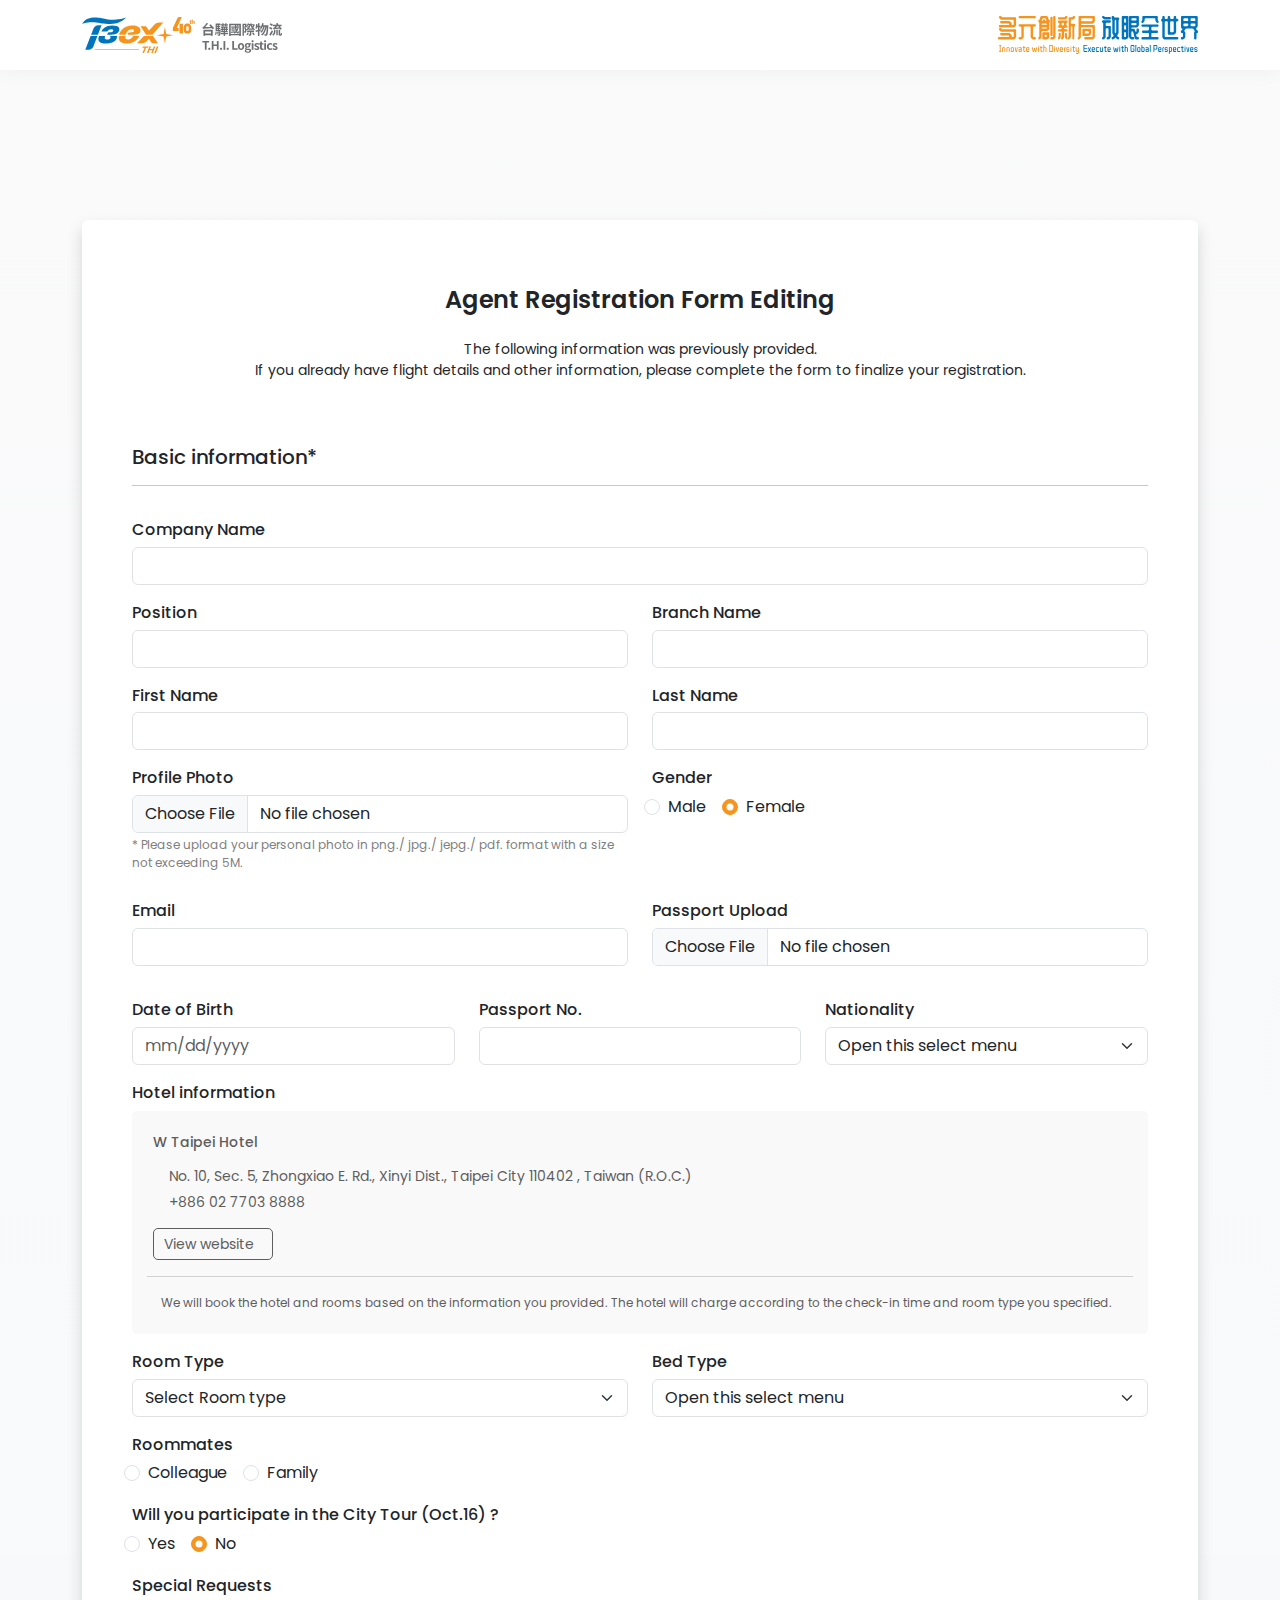
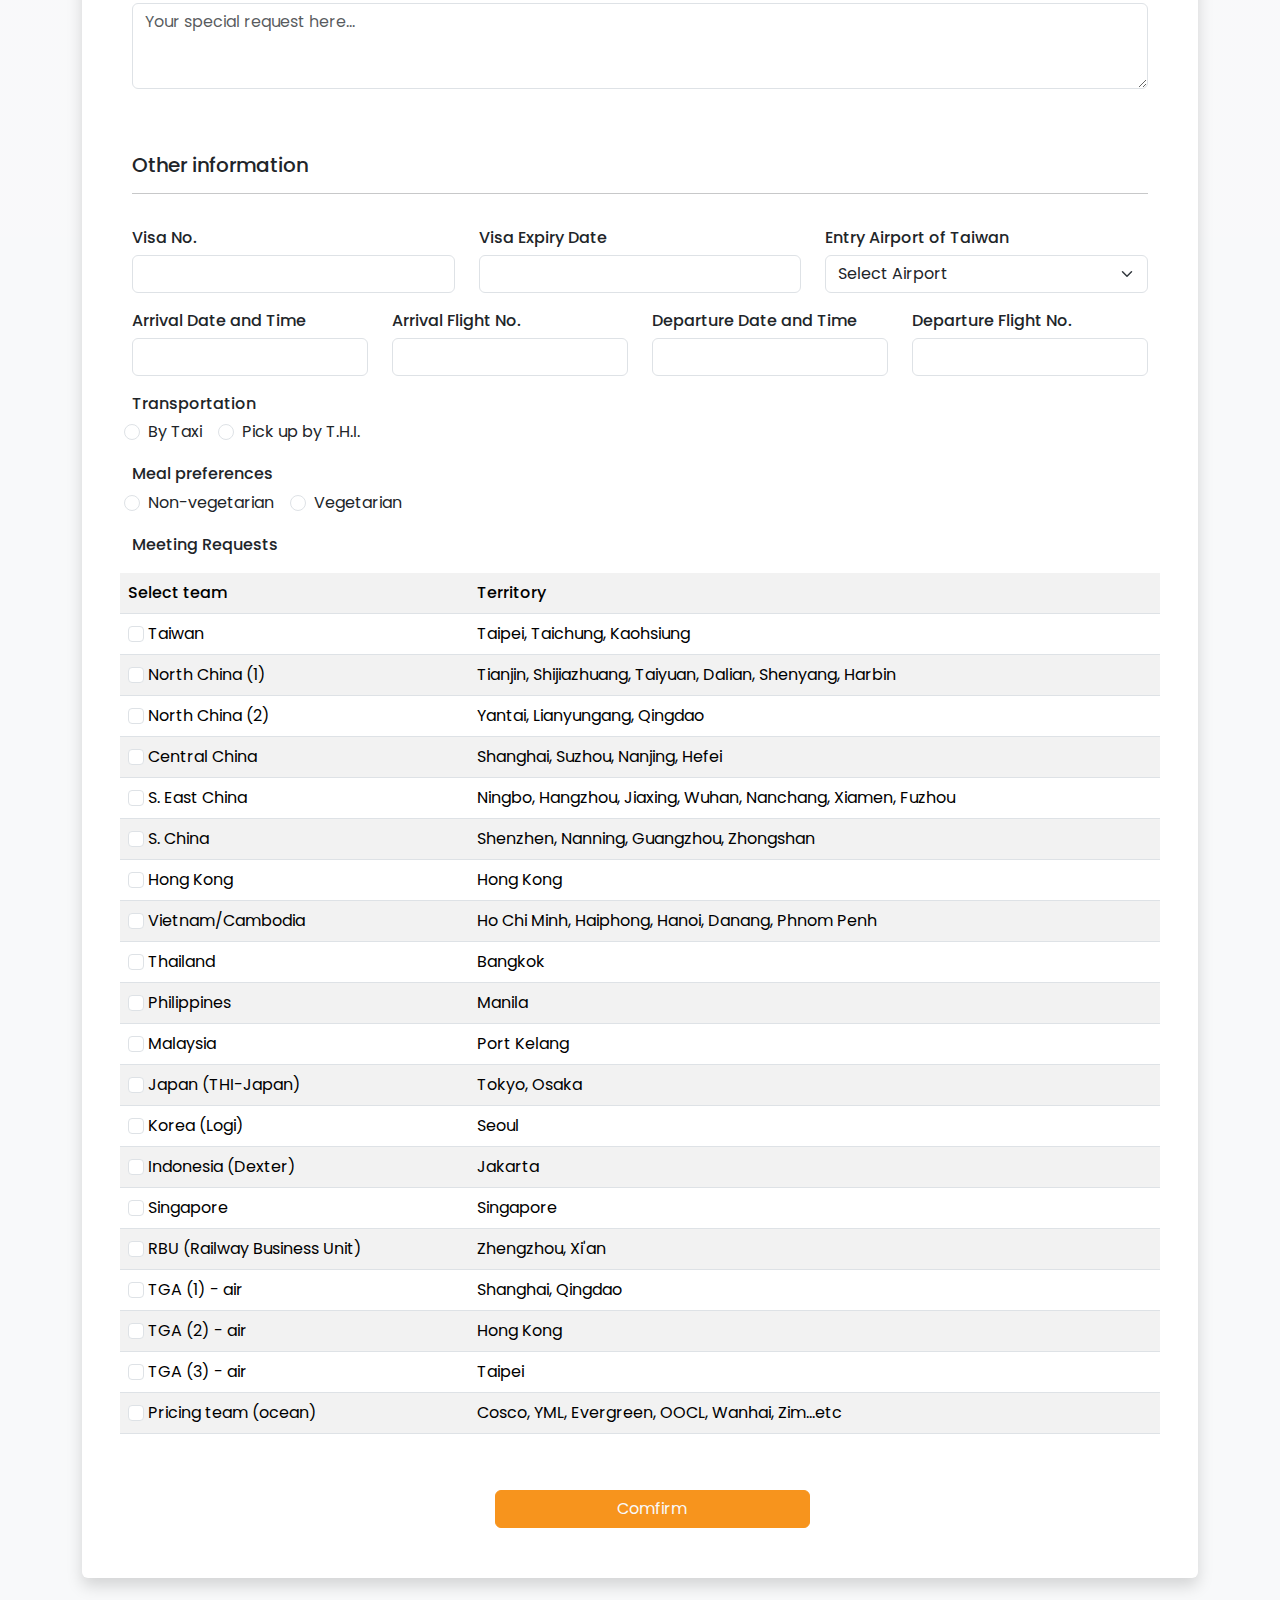
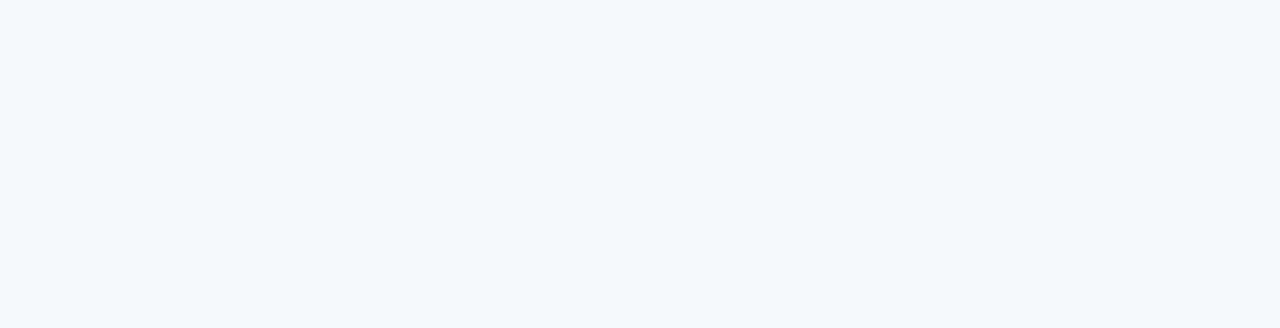
==== commit c1d67d23: "the rule of the profile photo upload" ====
--- a/editing-1.html
+++ b/editing-1.html
@@ -146,14 +146,32 @@
               <!-- Photo upload -->
               <div class="mb-3 pt-3 col-12 col-md-6">
                 <label for="photoUpload" class="form-label fw-medium"
-                  >Profile Photo</label
-                >
+                  >Profile Photo
+                  <span
+                    id="tooltip3"
+                    data-bs-toggle="tooltip"
+                    data-bs-placement="right"
+                    title="The photo will be used for the guest introduction."
+                  >
+                    <i class="fa-regular fa-circle-question"></i> </span
+                ></label>
                 <input
                   class="form-control"
                   id="photoUpload"
                   type="file"
                   required
                 />
+                <p
+                  style="
+                    font-size: 12px;
+                    padding-top: 3px;
+                    color: gray;
+                    margin-bottom: -5px;
+                  "
+                >
+                  * Please upload your personal photo in png./ jpg./ jepg./ pdf.
+                  format with a size not exceeding 5M.
+                </p>
               </div>
               <!-- Gender -->
               <div class="gender pt-3 col-12 col-md-4">
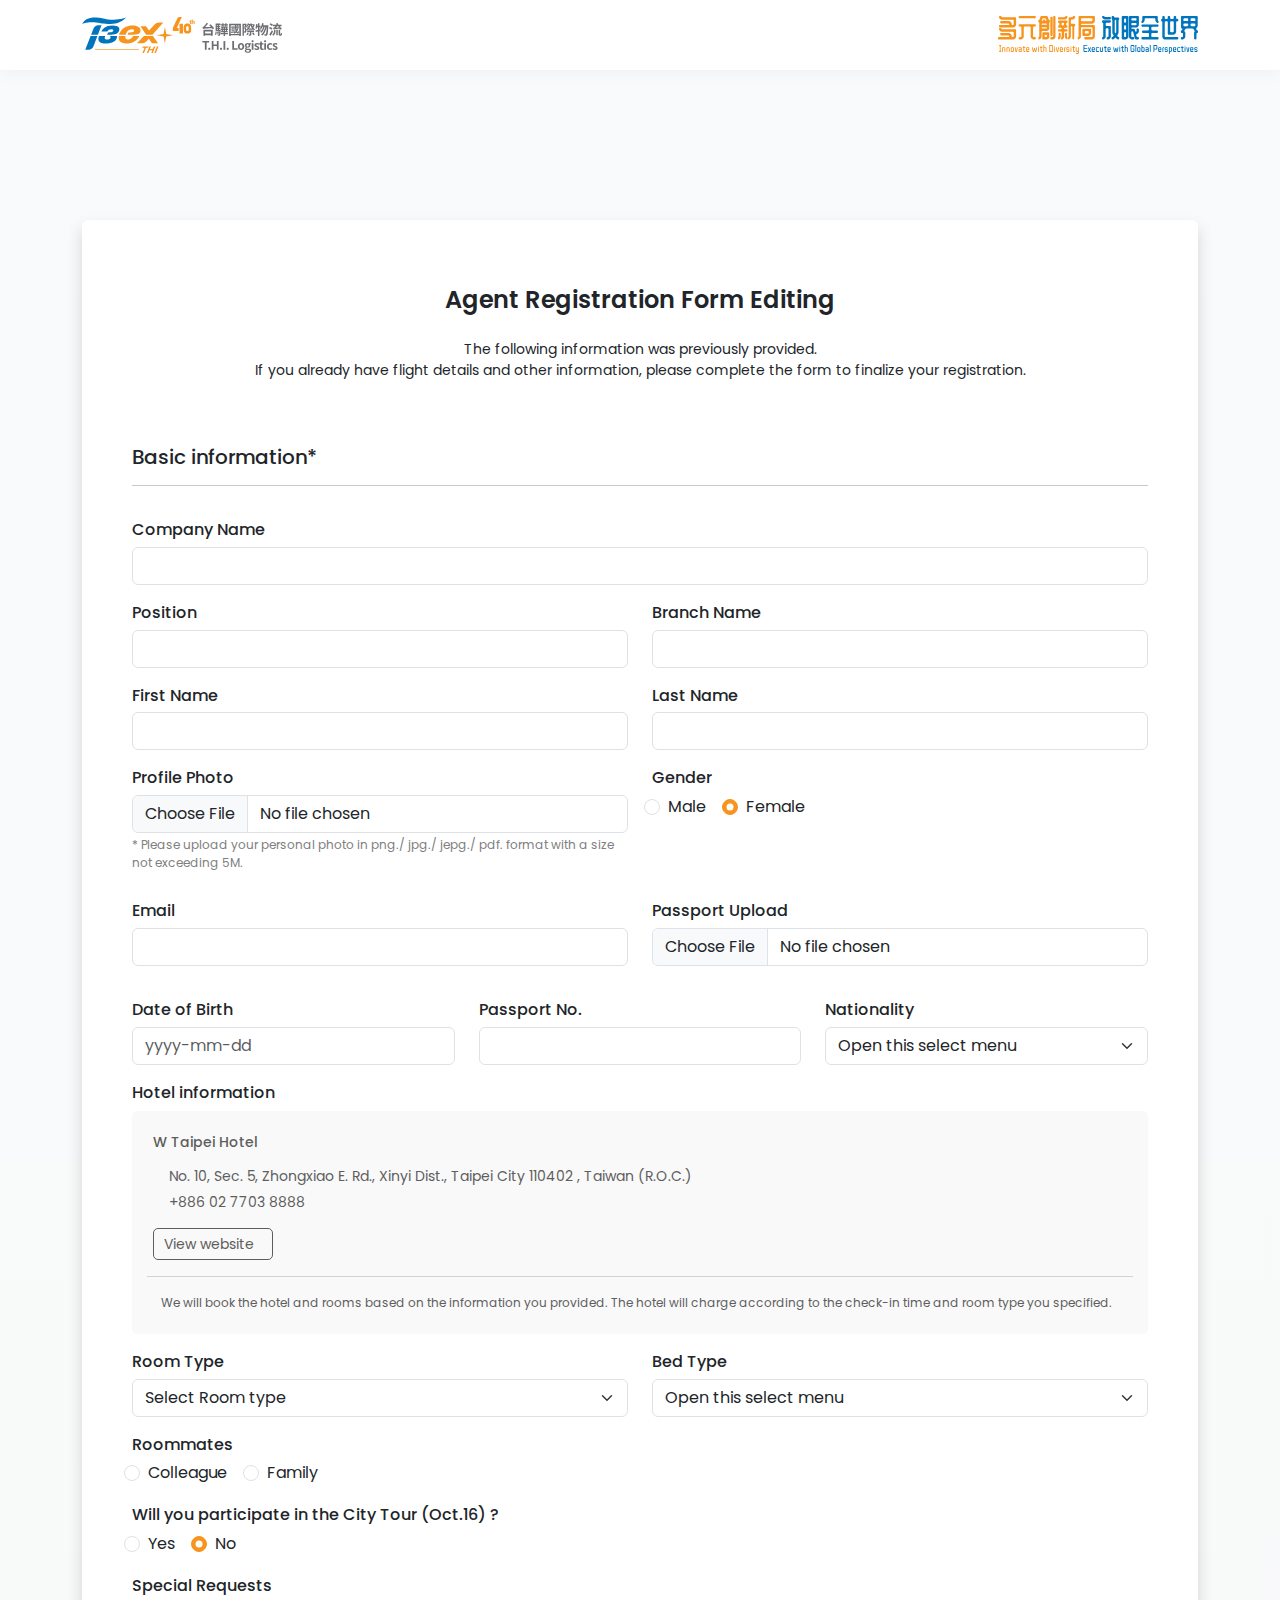
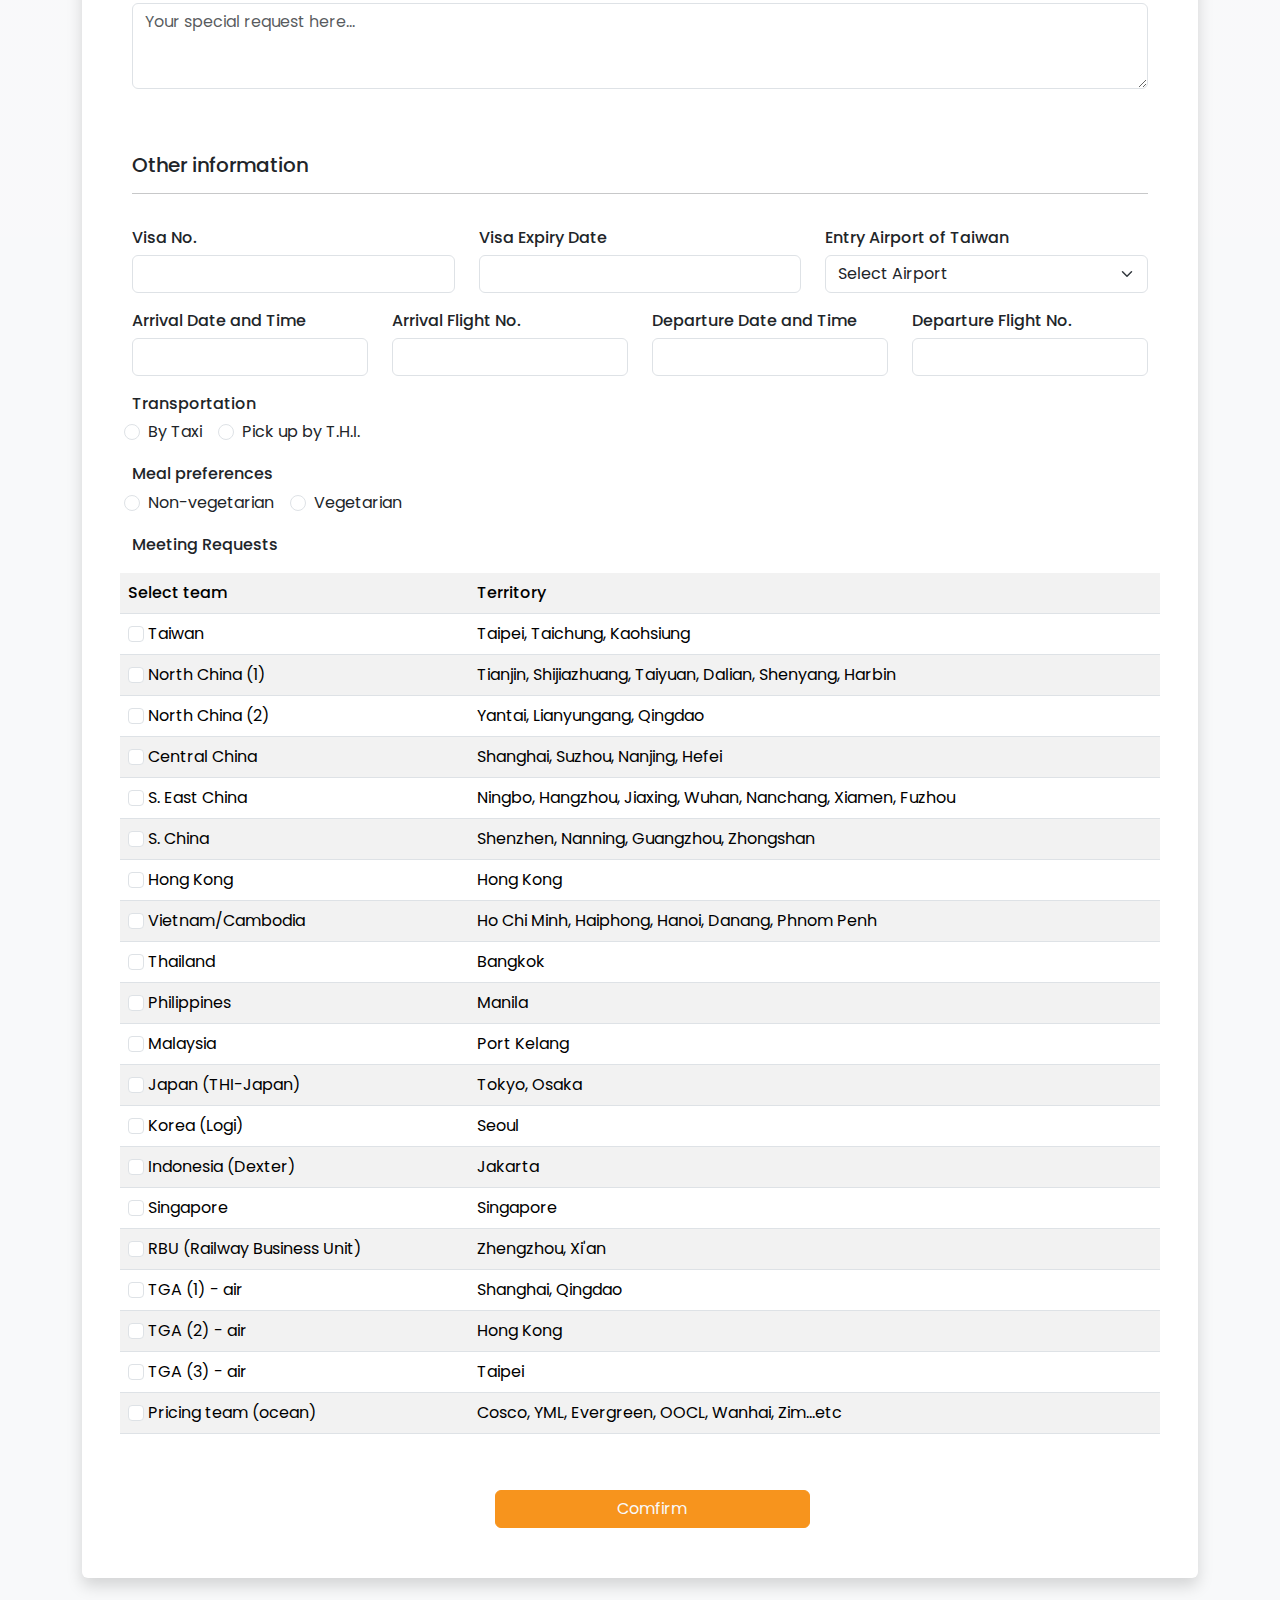
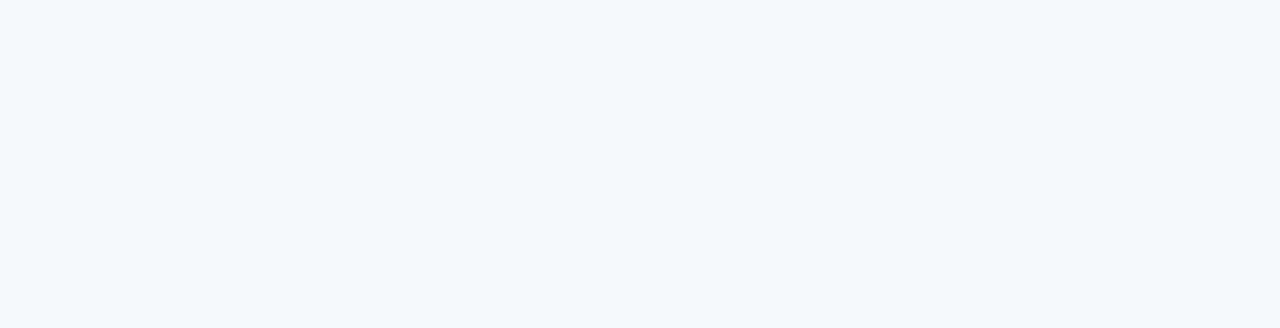
==== commit 830861a9: "update date format" ====
--- a/editing-1.html
+++ b/editing-1.html
@@ -234,7 +234,7 @@
                   type="text"
                   size="20"
                   class="datepicker col-12 form-control"
-                  placeholder="mm/dd/yyyy"
+                  placeholder="yyyy-mm-dd"
                   required
                 />
               </div>
@@ -517,7 +517,7 @@
                                 type="text"
                                 size="20"
                                 class="datepicker col-12 form-control"
-                                placeholder="mm/dd/yyyy"
+                                placeholder="yyyy-mm-dd"
                                 required
                               />
                             </div>
@@ -663,8 +663,7 @@
                                 >Arrival Date and Time</label
                               >
                               <input
-                                id="datetime"
-                                class="form-control"
+                                class="datetime form-control"
                                 type="text"
                               />
                             </div>
@@ -691,8 +690,7 @@
                               >
                               <input
                                 type="text"
-                                id="datetime"
-                                class="form-control"
+                                class="datetime form-control"
                               />
                             </div>
                             <!-- Departure flight no.-->
@@ -909,7 +907,7 @@
                 <label for="arrivalDateTime" class="form-label w-100 fw-medium"
                   >Arrival Date and Time</label
                 >
-                <input id="datetime" class="form-control" type="text" />
+                <input class="datetime form-control" type="text" />
               </div>
               <!-- arrival flight no.-->
               <div class="arrival pt-3 col-6 col-lg-3">
@@ -928,7 +926,7 @@
                 <label for="departureDateTime" class="form-label fw-medium"
                   >Departure Date and Time</label
                 >
-                <input type="text" id="datetime" class="form-control" />
+                <input type="text" class="datetime form-control" />
               </div>
               <!-- Departure flight no.-->
               <div class="departure pt-3 col-6 col-lg-3">
